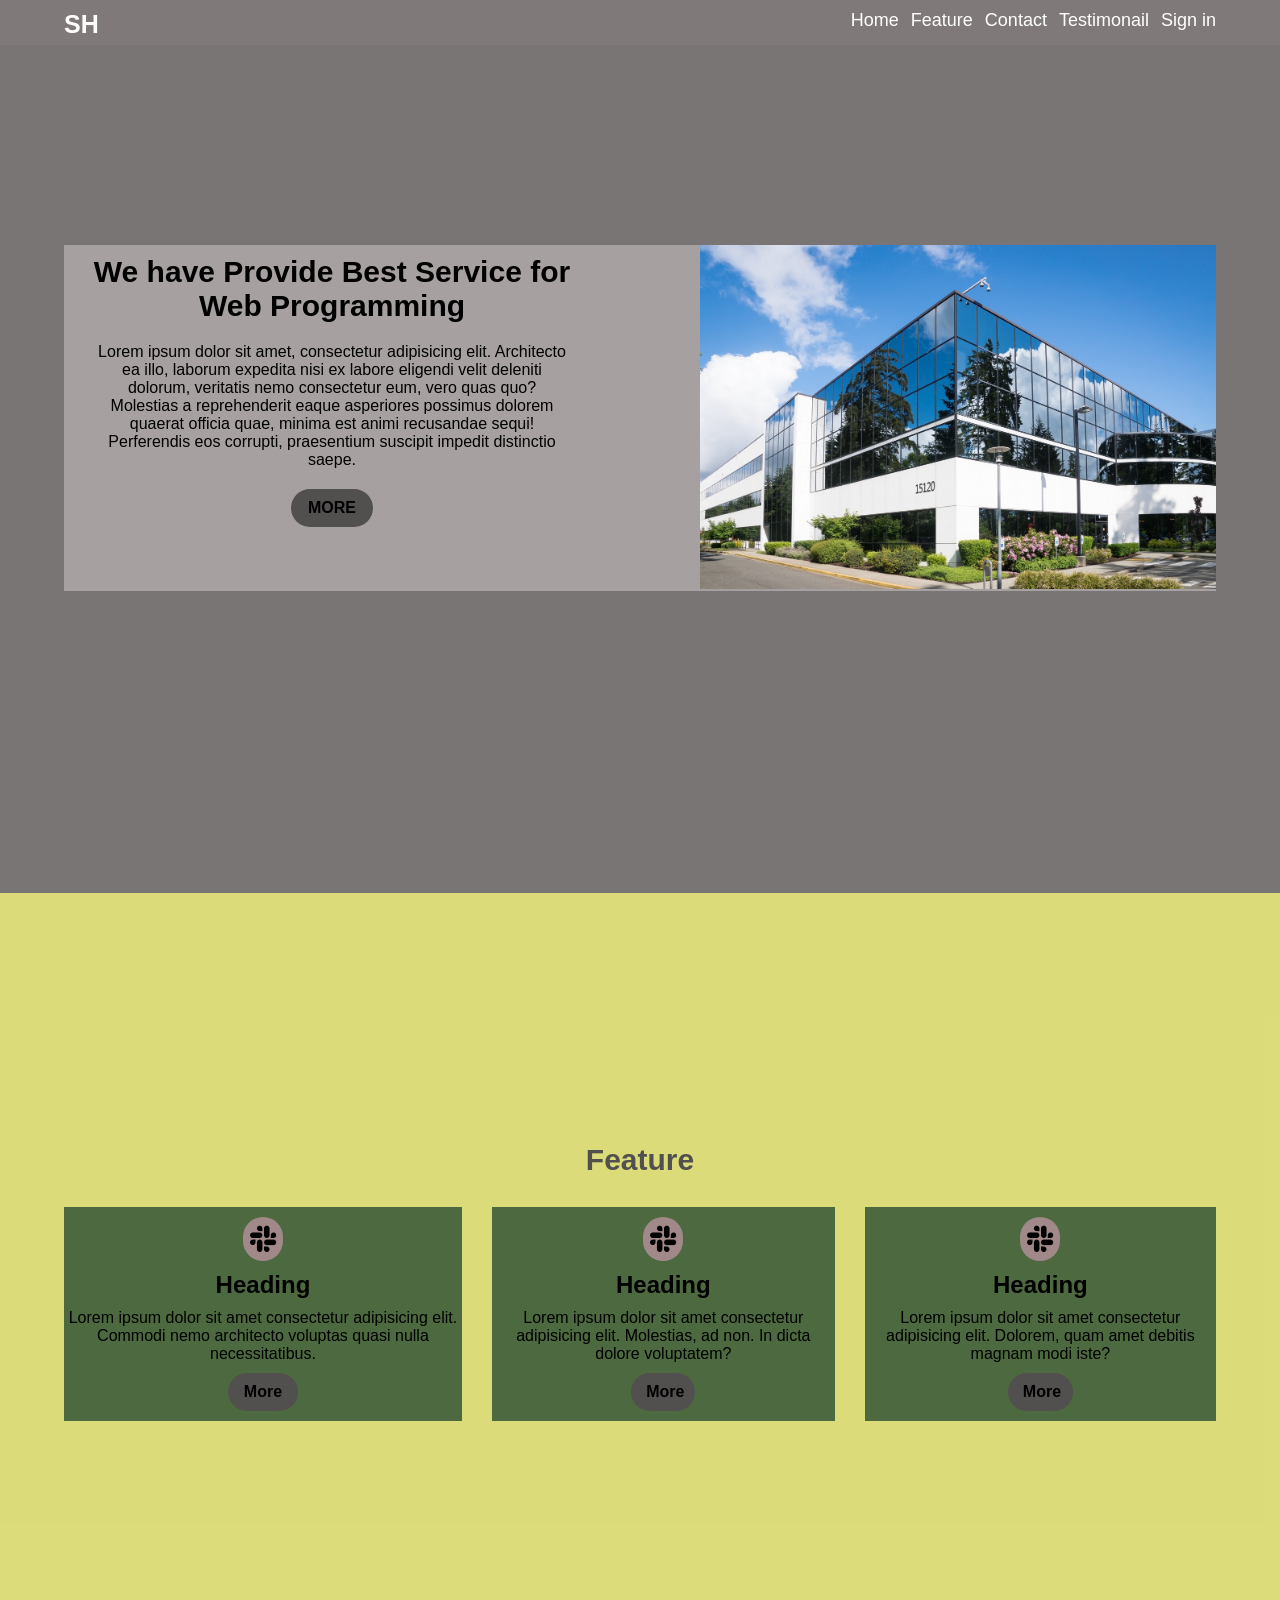
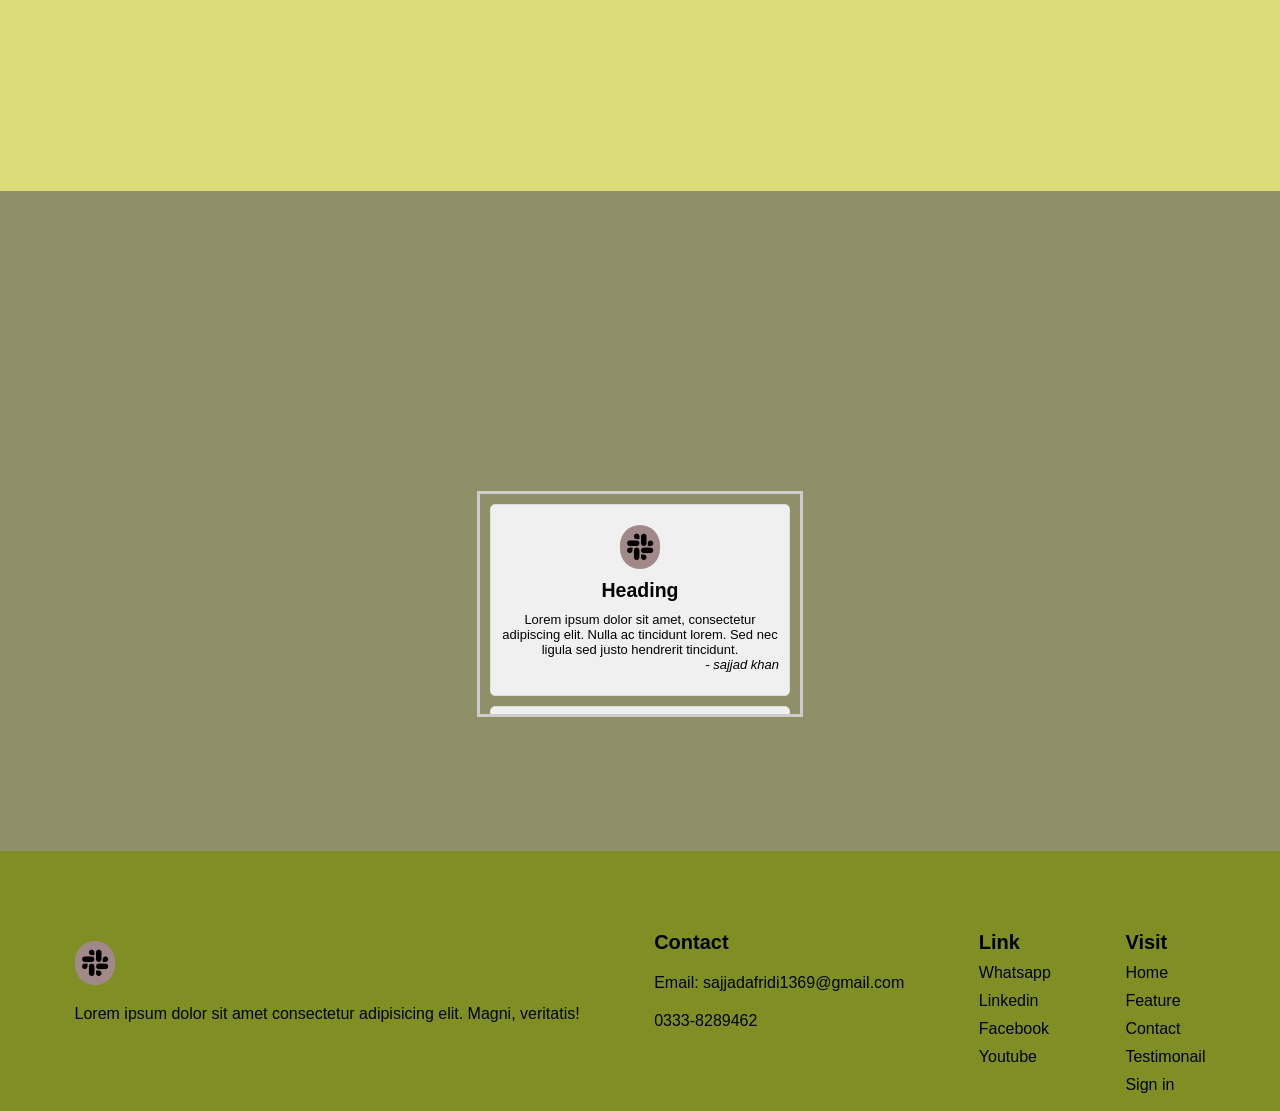
==== index.html @ ad4f185c "updated" ====
<!DOCTYPE html>
<html lang="en">
<head>
    
    <meta charset="UTF-8">
    <meta name="viewport" content="width=device-width, initial-scale=1.0">
    <link rel="stylesheet" href="https://cdnjs.cloudflare.com/ajax/libs/font-awesome/6.4.2/css/all.min.css" integrity="sha512-z3gLpd7yknf1YoNbCzqRKc4qyor8gaKU1qmn+CShxbuBusANI9QpRohGBreCFkKxLhei6S9CQXFEbbKuqLg0DA==" crossorigin="anonymous" referrerpolicy="no-referrer" />
    <link rel="stylesheet" href="./CSS/style.css">
    <title>Index Page</title>
</head>
<body>
    
    <nav class="nav-bar">
        <div class="nav-container container">
            <ul class="nav-ul white">
                <li><a href="#home">Home</a></li>
                <li><a href="#Feature">Feature</a></li>
                <li><a href="#Contant">Contact</a></li>
                <li><a href="#testimonail">Testimonail</a></li>
                <li><a href="">Sign in</a></li>
            </ul>
            <div class="logo white">
                <h2 class="logo-h2">SH</h2>
            </div>
        </div>
    </nav>

    <section class="home-contant" id="home">
        <div class="home-container container">
            <div class="text-box1">
                <h2 class="text-h2">We have Provide Best Service for Web Programming </h2>
                <p class="text-p">Lorem ipsum dolor sit amet, consectetur adipisicing elit. Architecto ea illo, laborum expedita nisi ex labore eligendi velit deleniti dolorum, veritatis nemo consectetur eum, vero quas quo? Molestias a reprehenderit eaque asperiores possimus dolorem quaerat officia quae, minima est animi recusandae sequi! Perferendis eos corrupti, praesentium suscipit impedit distinctio saepe.</p>
                <a href="" class="btn btn-primary uppercase">More</a>
            </div>
            <div class="image-box">
                <img src="./image/image2.jpg" alt="">
            </div>
        </div>
    </section>

    <section class="feature" id="Feature">
        <h2 class="f-h2"> Feature</h2>
        <div class="feature-container container">
            <div class="text-box">
                <i class="fa-brands fa-slack icon-size"></i>
                <h2 class="t-h2">Heading</h2>
                <p class="t-p">Lorem ipsum dolor sit amet consectetur adipisicing elit. Commodi nemo architecto voluptas quasi nulla necessitatibus.</p>
                <a href="" class="btn">More</a>
            </div>
            <div class="text-box">
                <i class="fa-brands fa-slack icon-size"></i>
                <h2 class="t-h2">Heading</h2>
                 <p class="t-p">Lorem ipsum dolor sit amet consectetur adipisicing elit. Molestias, ad non. In dicta dolore voluptatem?</p>
                 <a href="" class="btn">More</a>
            </div>
            <div class="text-box">
                <i class="fa-brands fa-slack icon-size"></i>
                <h2 class="t-h2">Heading</h2>
                 <p class="t-p">Lorem ipsum dolor sit amet consectetur adipisicing elit. Dolorem, quam amet debitis magnam modi iste?</p>
                 <a href="" class="btn t-a">More</a>
            </div>
        </div>
    </section>
      <section class="Testimonail">
    <div class="testimonial-container">
        <div class="testimonial-card size-card">
            <i class="fa-brands fa-slack icon-size"></i>
                <h2 class="t-h2">Heading</h2>
            <p>Lorem ipsum dolor sit amet, consectetur adipiscing elit. Nulla ac tincidunt lorem. Sed nec ligula sed justo hendrerit tincidunt.</p>
            <p class="author">- sajjad khan</p>
        </div>
        <div class="testimonial-card size-card">
            <i class="fa-brands fa-slack icon-size"></i>
                <h2 class="t-h2">Heading</h2>
            <p>Lorem ipsum dolor sit amet, consectetur adipiscing elit. Nulla ac tincidunt lorem. Sed nec ligula sed justo hendrerit tincidunt.</p>
            <p class="author">- Haseeb Hassan</p>
        </div>
        <div class="testimonial-card size-card">
            <i class="fa-brands fa-slack icon-size"></i>
                <h2 class="t-h2">Heading</h2>
            <p>Lorem ipsum dolor sit amet, consectetur adipiscing elit. Nulla ac tincidunt lorem. Sed nec ligula sed justo hendrerit tincidunt.</p>
            <p class="author">- Nasir Amin</p>
        </div>
    </div>
</section>

    <!-- <section class="Testimonail" id="testimonail">
        <h1 class="T-h1">Testimonail</h1>
        <div class="testimonail-container">

            <div class="text-box2">
                <i class="fa-brands fa-slack icon-size"></i>
                <h2 class="Test-h2">Heading</h2>
                <p class="Teat-p">Lorem ipsum dolor sit amet, consectetur adipisicing elit. Eveniet, illum asperiores deleniti quia consequuntur magni!</p>
                <a href="" class="btn">More</a>
            </div>
        </div>
    </section> -->

    <footer class="Footer">
        <div class="footer-container">
            <div class="footer-item">
                <i class="fa-brands fa-slack icon-size"></i>
                <p class="f-p">Lorem ipsum dolor sit amet consectetur adipisicing elit. Magni, veritatis!</p>
            </div>
            <div class="footer-item">
                <h2 class="footer-h2 l-v-h2">Contact</h2>
                <p class="f-p">Email: sajjadafridi1369@gmail.com</p>
                <p class="f-p">0333-8289462</p>
            </div>
            <div class="footer-item">
                <h2 class="link-h2 l-v-h2">Link</h2>
                <a href="">Whatsapp</a>
                <a href="">Linkedin</a>
                <a href="">Facebook</a>
                <a href="">Youtube</a>
            </div>
            <div class="footer-item">
                <h2 class="visit-h2 l-v-h2">Visit</h2>
                <a href="">Home</a>
                <a href="">Feature</a>
                <a href="">Contact</a>
                <a href="">Testimonail</a>
                <a href="">Sign in</a>
            </div>
        </div>
    </footer>

</body>
</html>
---- CSS/style.css ----
*,
*::after,
*::before{
    padding: 0;
    margin: 0;
}
html{
    font-size: 62.5%;
}
body{
    font-family: Arial, Helvetica, sans-serif;
}

/* ############## ulitility classes ############## */

.container{
    max-width: 1200px;
    width: 90%;
    margin: auto;
}

li{
    list-style: none;
    margin-left: 1.2rem;
    padding-top: 1rem;
}

li a{
   text-decoration: none;
   font-size: 1.8rem;
   color: #fff;
}
.logo-h2{
    font-size: 2.5rem;
    padding-top: 1rem;
}

.white{
    color: #fff;
}
.uppercase{
    text-transform: uppercase;
}

/* ######## nab-bar style ############## */

.nav-bar{
    background-color: #807979;
    height: 45px;
    /* position: fixed; */

}
.nav-container{
    display: flex;
    justify-content: space-between;
    /* position: sticky; */
}

.nav-ul{
    display: flex;
    order: 2;
}
.logo{
    order: 1;
}

/* ############ home page style ############# */

.home-contant{
    background-color: #7a7575;
    height: 72vh;
    padding-top: 20rem;
}
.home-container{
    background-color: #a7a0a0;
    display: flex;
    column-gap: 10rem;
}
.text-box1{
    width: 50%;
    padding: 1rem;
}

.text-h2{
    font-size: 3rem;
    text-align: center;
}

.text-p{
    font-size: 1.6rem;
    text-align: center;
    padding: 2rem;
}

.btn{
    display:block;
    text-align: center;
    text-decoration: none;
    font-size: 1.6rem;
    color: black;
    background-color: #524f4f;
    width: 10%;
    margin: auto;
    padding: 1rem 1.5rem;
    outline: none;
    cursor: pointer;
    font-weight: 700;
    border-radius: 50px;
}
.btn:hover{
    background-color: #312f2f;
    color: #fff;
}

.image-box{
    width: 50%;
}

img{
    display: inline-block;
    width: 100%;
}

/* ########## feature style ############ */

.feature{
    padding-top: 25rem;
    background-color: rgba(216, 216, 107, 0.902);
    height: 72vh;
}
.icon-size{
    font-size: 3rem;
    background-color: #a18989;
    padding: 0.7rem;
    border-radius: 50px;
    margin-top: 1rem;
}
.f-h2{
    text-align: center;
    padding-bottom: 3rem;
    font-size: 3rem;
    font-weight: 700;
    color: #524f4f;
}

.feature-container{
    display: flex;
    text-align: center;
    justify-content: center;
    font-size: 1.6rem;
    column-gap: 3rem;
}
.text-box{
    background-color: #063022a9;
}
.t-p{
    padding-bottom: 1rem;
}
.t-h2{
    padding: 1rem 0;
}
.t-a{
    margin-bottom: 1rem;
}

/* ############# testimonail style ############## */
.Testimonail{
    background-color:  rgba(132, 132, 88, 0.902);
    height: 40vh; 
    padding-top: 30rem;
}
.testimonial-container {
    /* background-color:  rgba(132, 132, 88, 0.902);
    height: 85vh;  */
    margin: auto;
    width: 300px; /* Adjust the width as needed */
    height: 200px; /* Adjust the height as needed */
    overflow-y: scroll;
    border: 3px solid #ccc;
    padding: 1rem;
}

.testimonial-card {
    /* width: 20px; */
    height: 170px;
    text-align: center;
    background-color: #f0f0f0;
    border: 1px solid #ddd;
    border-radius: 5px;
    margin-bottom: 10px;
    padding: 10px;
}
.author {
    text-align: right;
    font-style: italic;
}
.size-card{
    font-size: 1.3rem;
}
/* 
.Testimonail{
    background-color:  rgba(132, 132, 88, 0.902);
    height: 85vh; 
}
.T-h1{
    text-align: center;
    padding-top: 20rem;
    font-size: 3rem;
}

.text-box2{
     text-align: center;
     width: 20%;
     margin: auto;
     padding-top: 3rem;
     background-color: rgba(18, 48, 18, 0.957);
     padding: 1rem;
     margin-top: 1rem;
}
.Teat-p{
    padding: 1rem;
    font-size: 1.6rem;
    color: #fff;
}
.Test-h2{
    padding-top: 1rem;
    font-size: 2.5rem;
    color: #fff;
} */

/* ############## footer style ############ */
.footer-container{
    display: flex;
    justify-content: center;
    justify-content: space-evenly;
    padding-top: 8rem;
    height: 20vh;
    background-color: rgb(127, 143, 36);

}

.f-p{
    font-size: 1.6rem;
    padding-top: 2rem;
}
.l-v-h2{
    font-size: 2rem;
}
.footer-item a{
    display: block;
    text-decoration: none;
    outline: none;
    cursor: pointer;
    color: #000;
    margin: 1rem 0;
    font-size: 1.6rem;
}
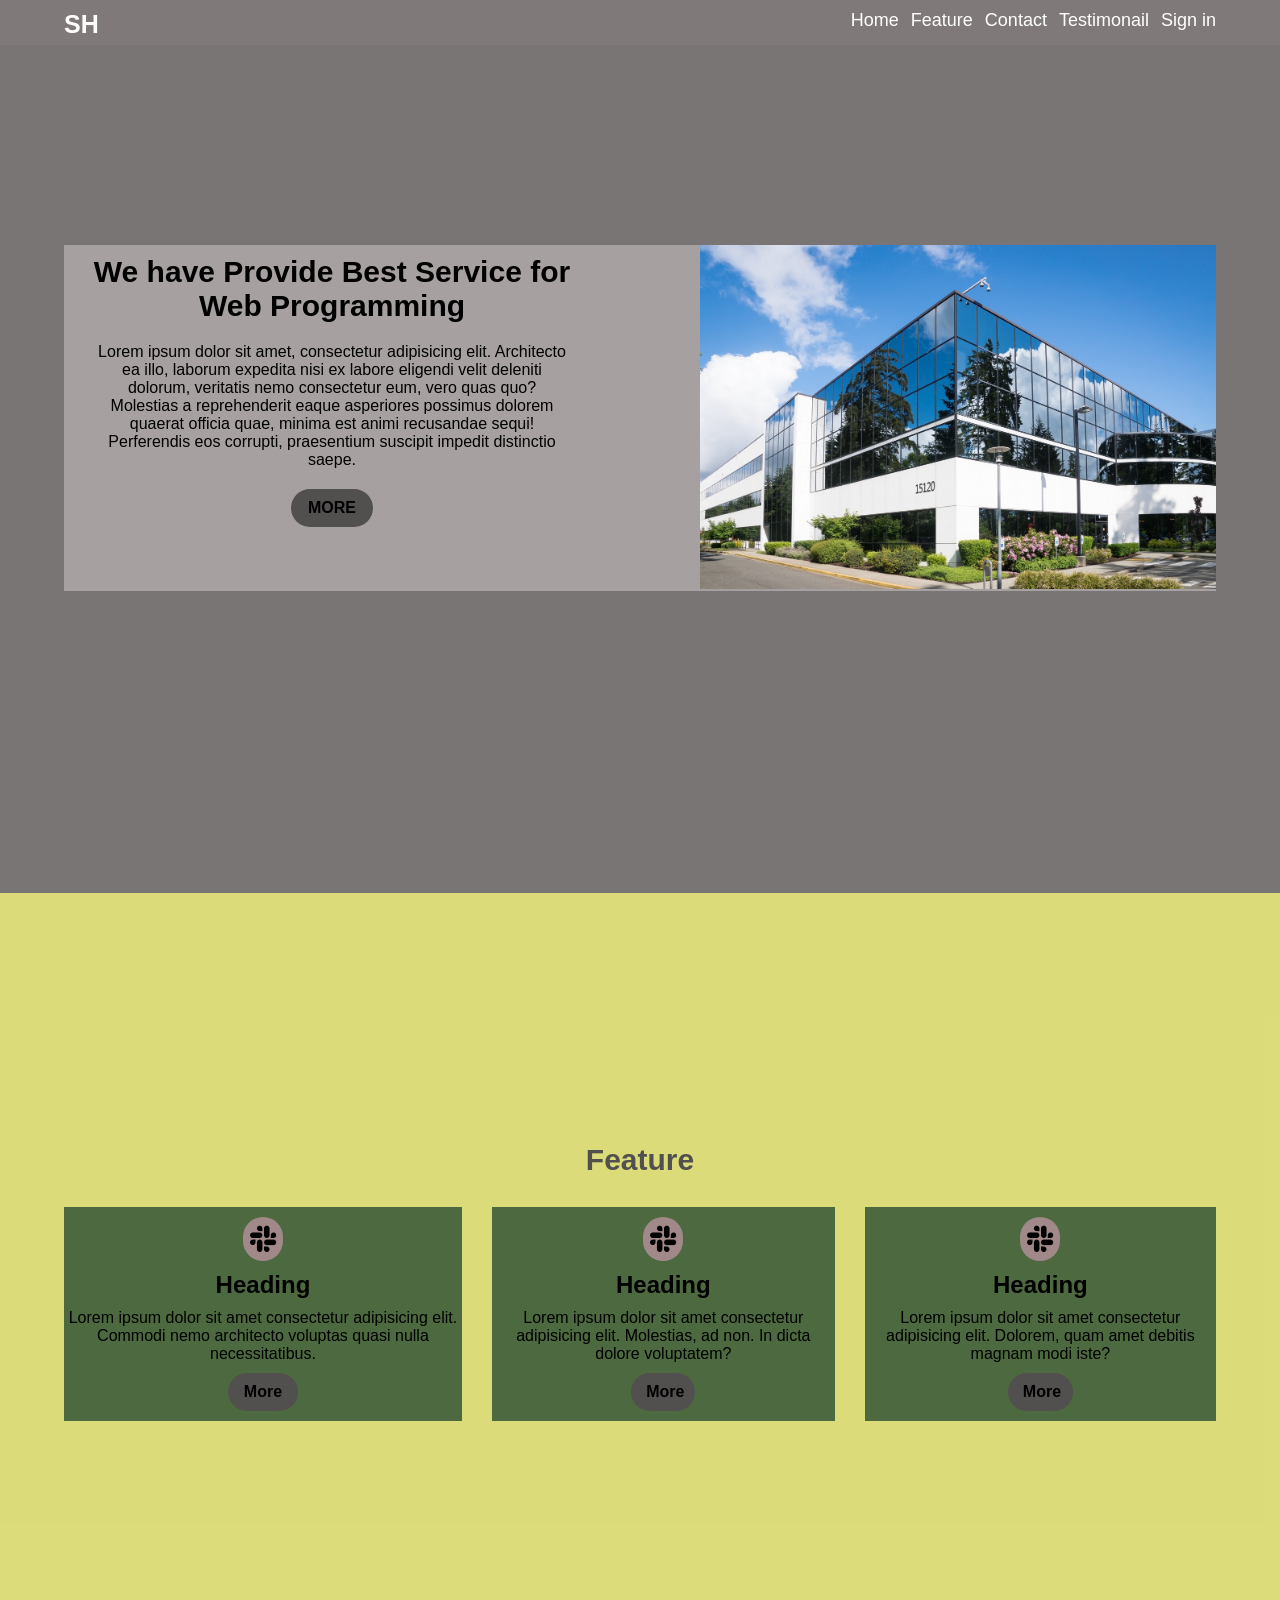
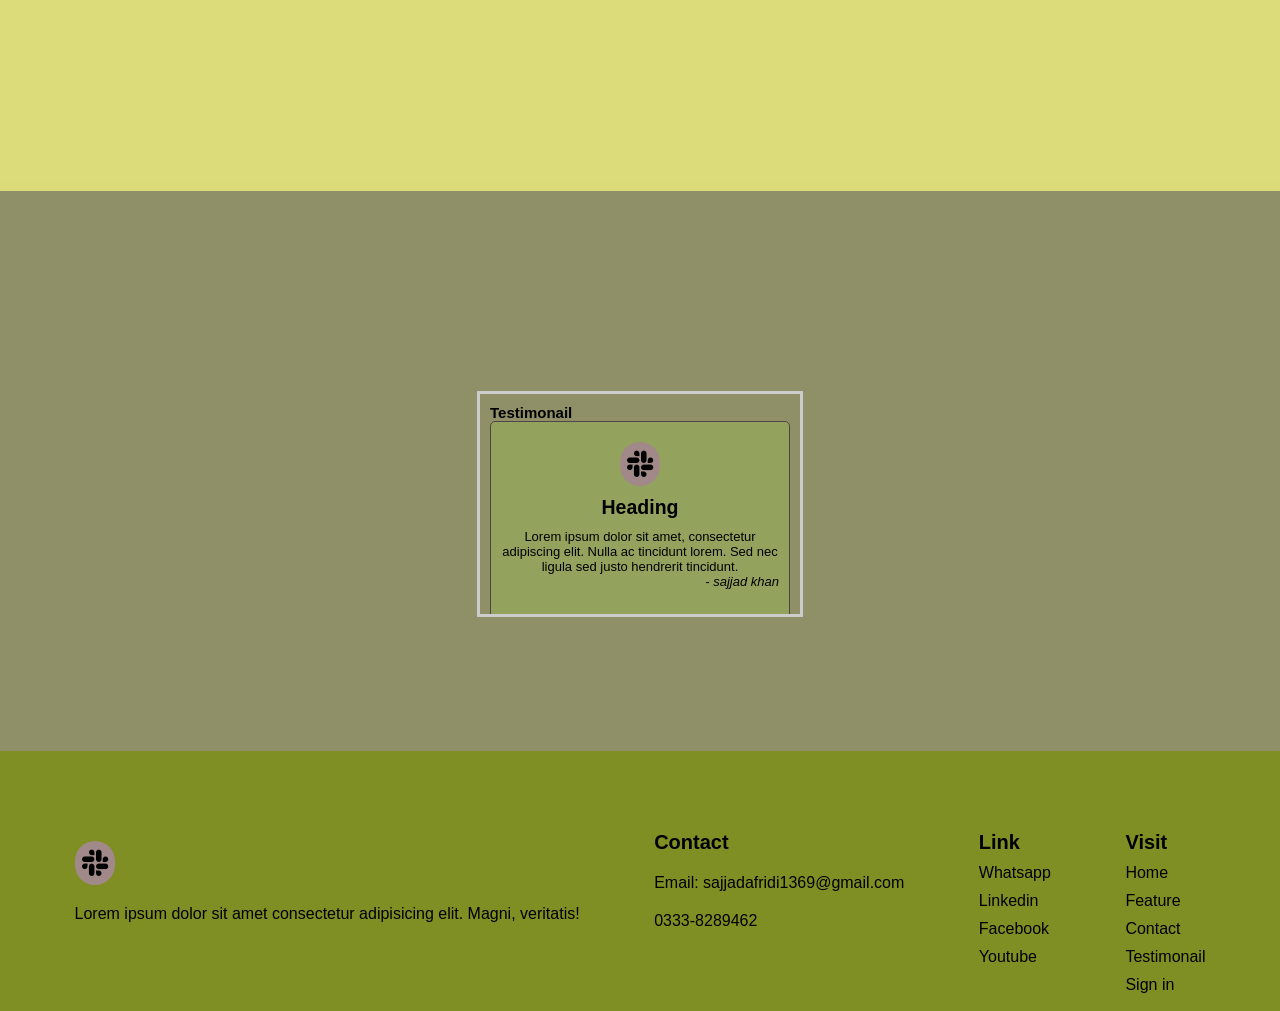
==== commit 51e28b9d: "Change" ====
--- a/index.html
+++ b/index.html
@@ -64,6 +64,7 @@
     </section>
       <section class="Testimonail">
     <div class="testimonial-container">
+        <h2 class="testimo-h2">Testimonail</h2>
         <div class="testimonial-card size-card">
             <i class="fa-brands fa-slack icon-size"></i>
                 <h2 class="t-h2">Heading</h2>
--- a/CSS/style.css
+++ b/CSS/style.css
@@ -48,13 +48,12 @@
 .nav-bar{
     background-color: #807979;
     height: 45px;
+
+}
+.nav-container{
+    display: flex;
+    justify-content: space-between;
     /* position: fixed; */
-
-}
-.nav-container{
-    display: flex;
-    justify-content: space-between;
-    /* position: sticky; */
 }
 
 .nav-ul{
@@ -168,11 +167,9 @@
 .Testimonail{
     background-color:  rgba(132, 132, 88, 0.902);
     height: 40vh; 
-    padding-top: 30rem;
+    padding-top: 20rem;
 }
 .testimonial-container {
-    /* background-color:  rgba(132, 132, 88, 0.902);
-    height: 85vh;  */
     margin: auto;
     width: 300px; /* Adjust the width as needed */
     height: 200px; /* Adjust the height as needed */
@@ -183,10 +180,10 @@
 
 .testimonial-card {
     /* width: 20px; */
-    height: 170px;
-    text-align: center;
-    background-color: #f0f0f0;
-    border: 1px solid #ddd;
+    height: 180px;
+    text-align: center;
+    background-color: #93a25c;
+    border: 1px solid #4e4646;
     border-radius: 5px;
     margin-bottom: 10px;
     padding: 10px;
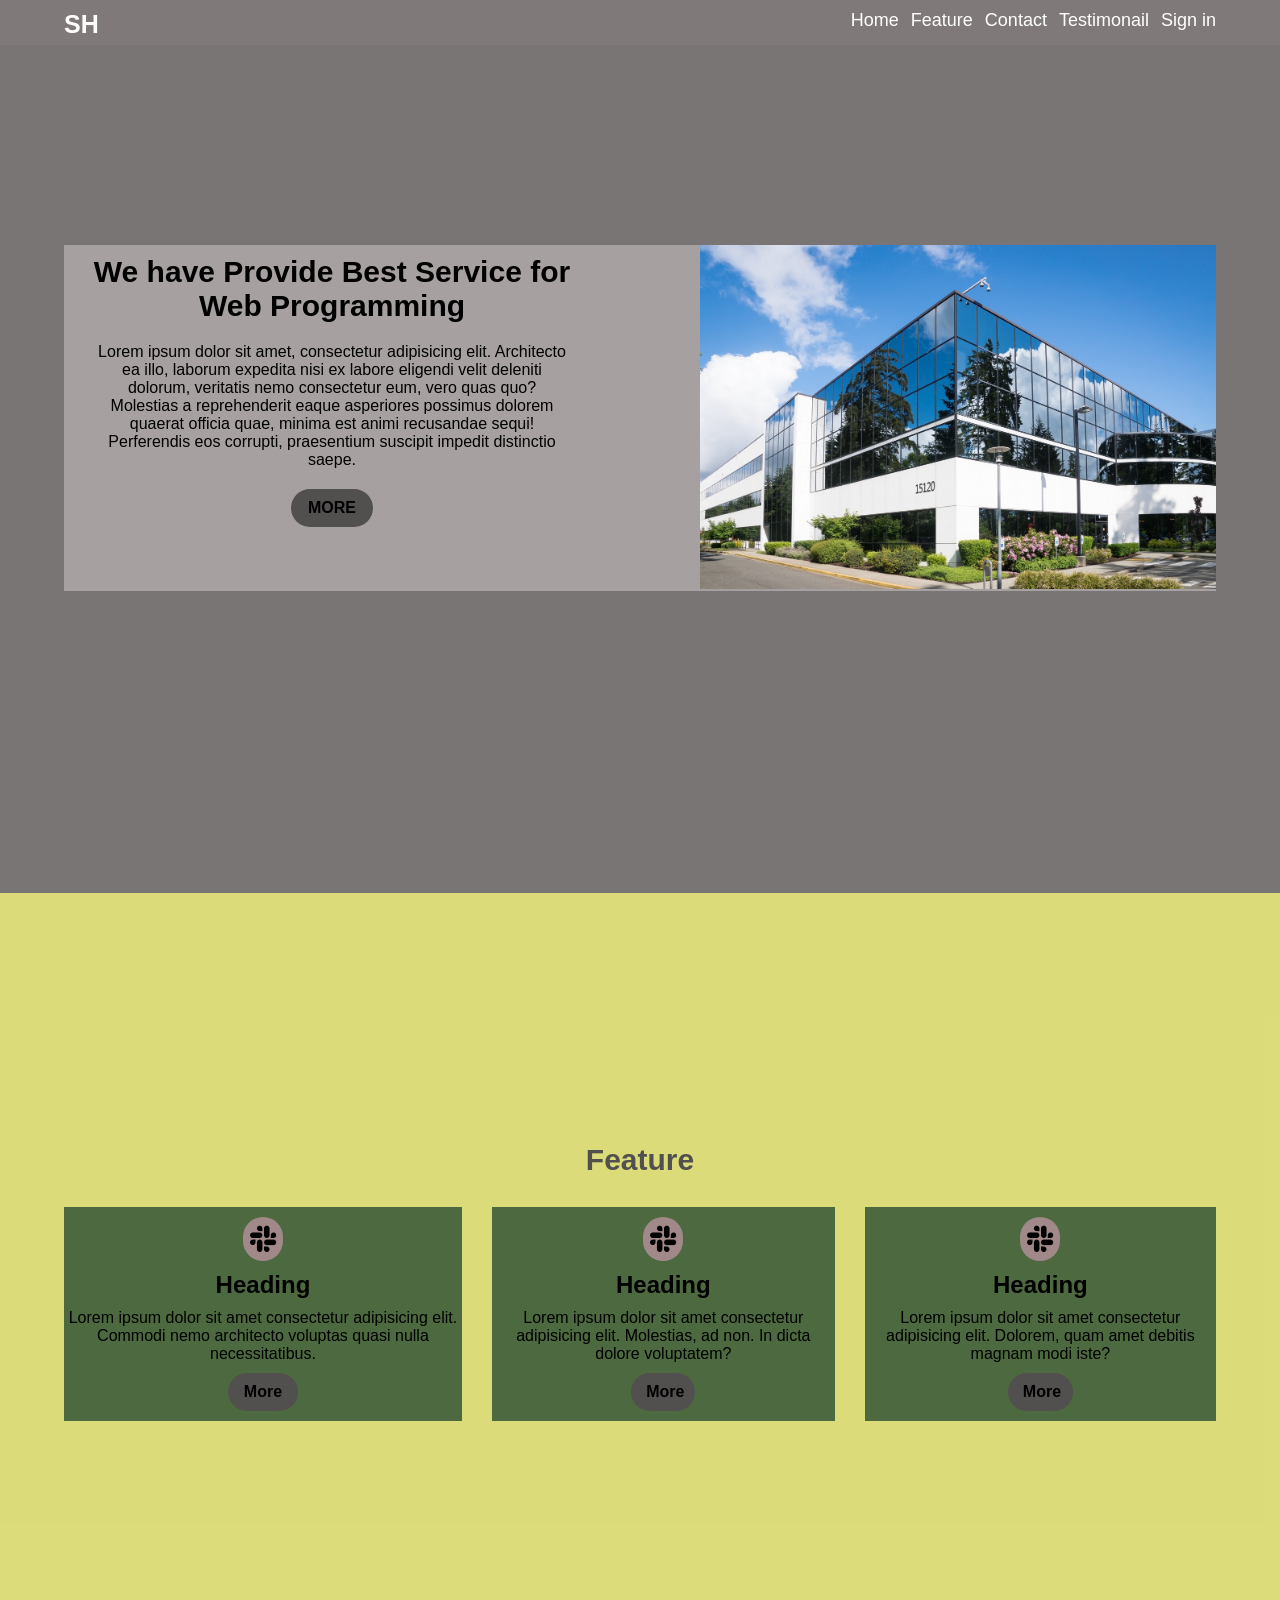
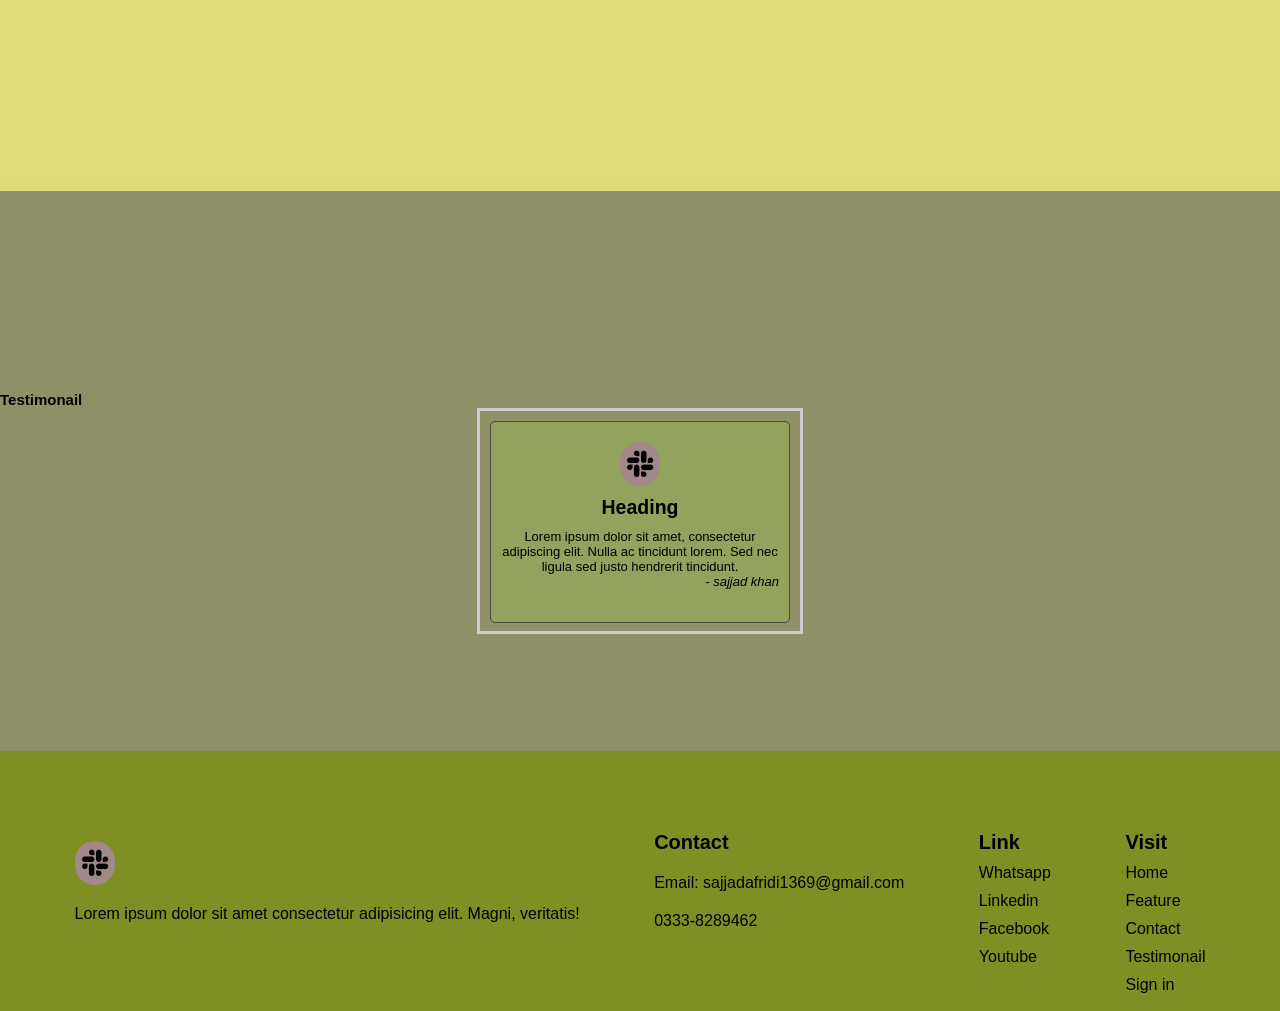
==== commit 4326c132: "Again change" ====
--- a/index.html
+++ b/index.html
@@ -63,8 +63,9 @@
         </div>
     </section>
       <section class="Testimonail">
+        <h2 class="testimo-h2">Testimonail</h2>
     <div class="testimonial-container">
-        <h2 class="testimo-h2">Testimonail</h2>
+        
         <div class="testimonial-card size-card">
             <i class="fa-brands fa-slack icon-size"></i>
                 <h2 class="t-h2">Heading</h2>
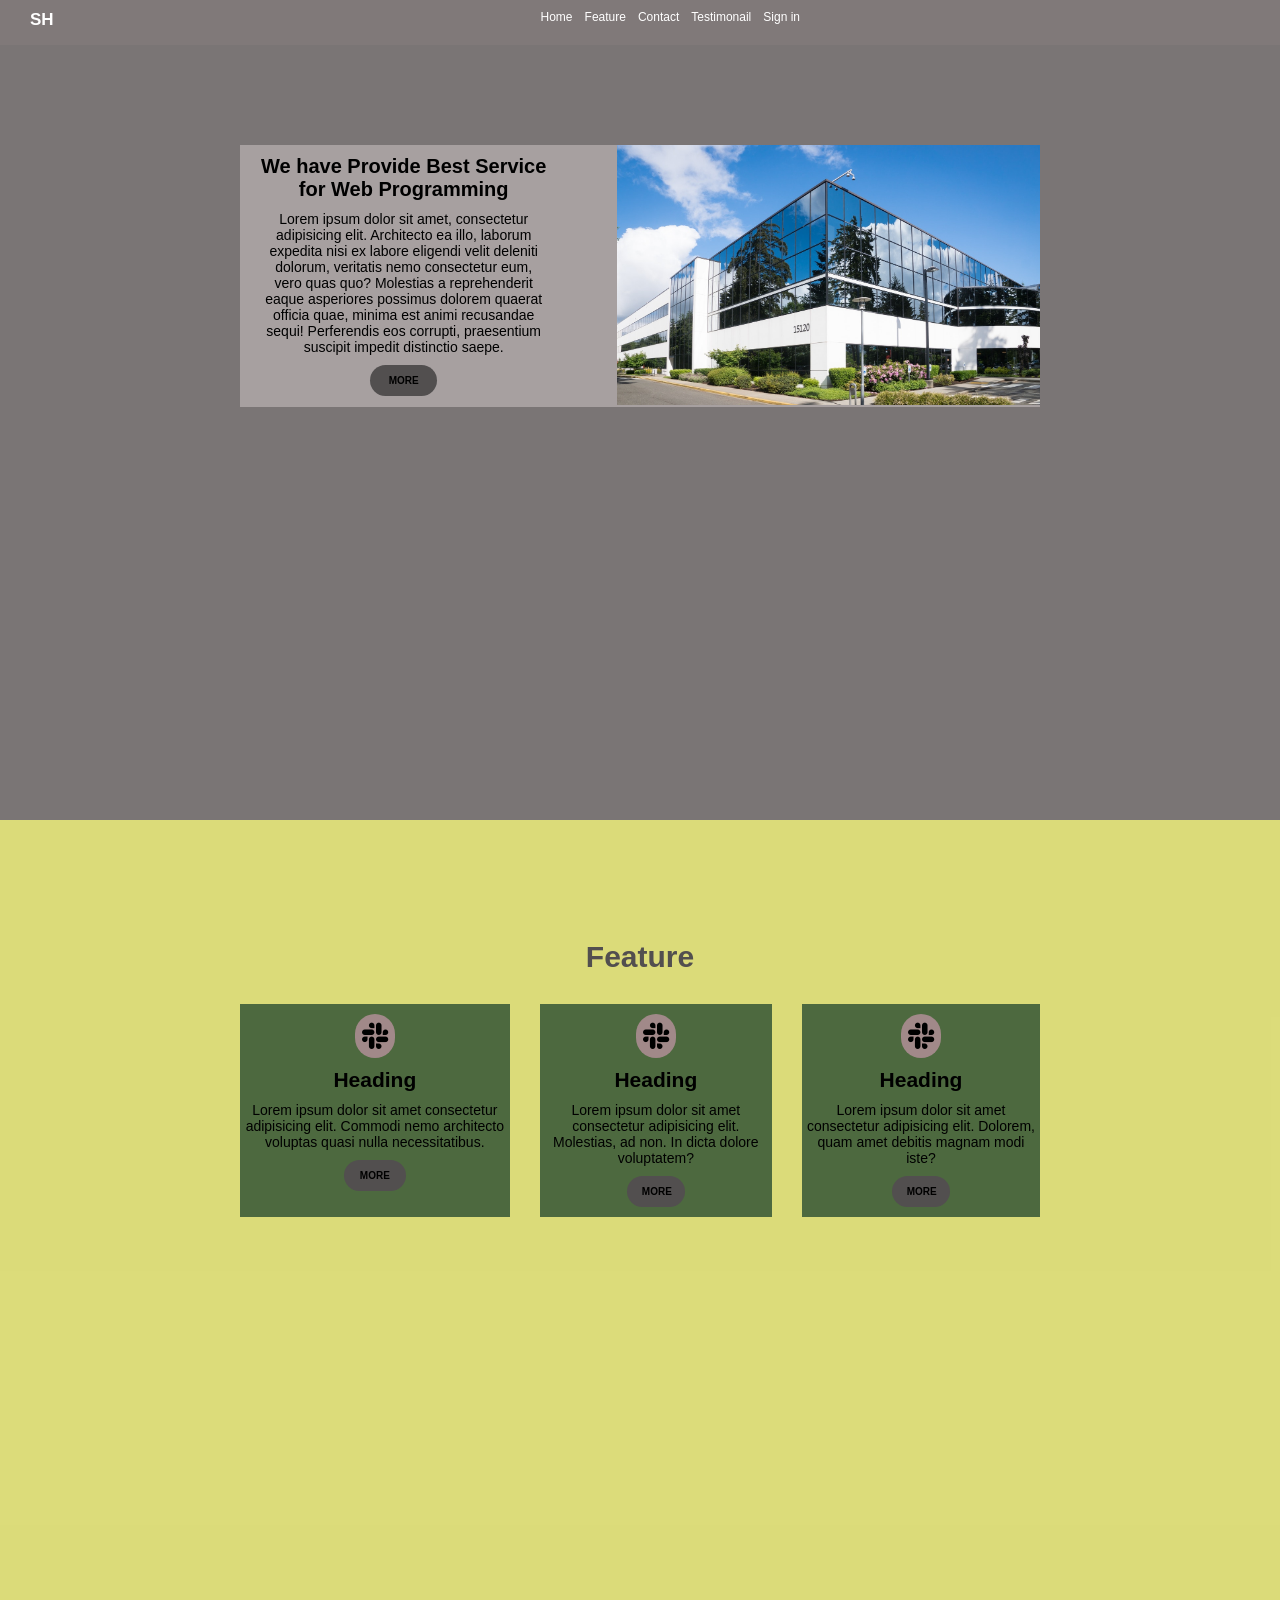
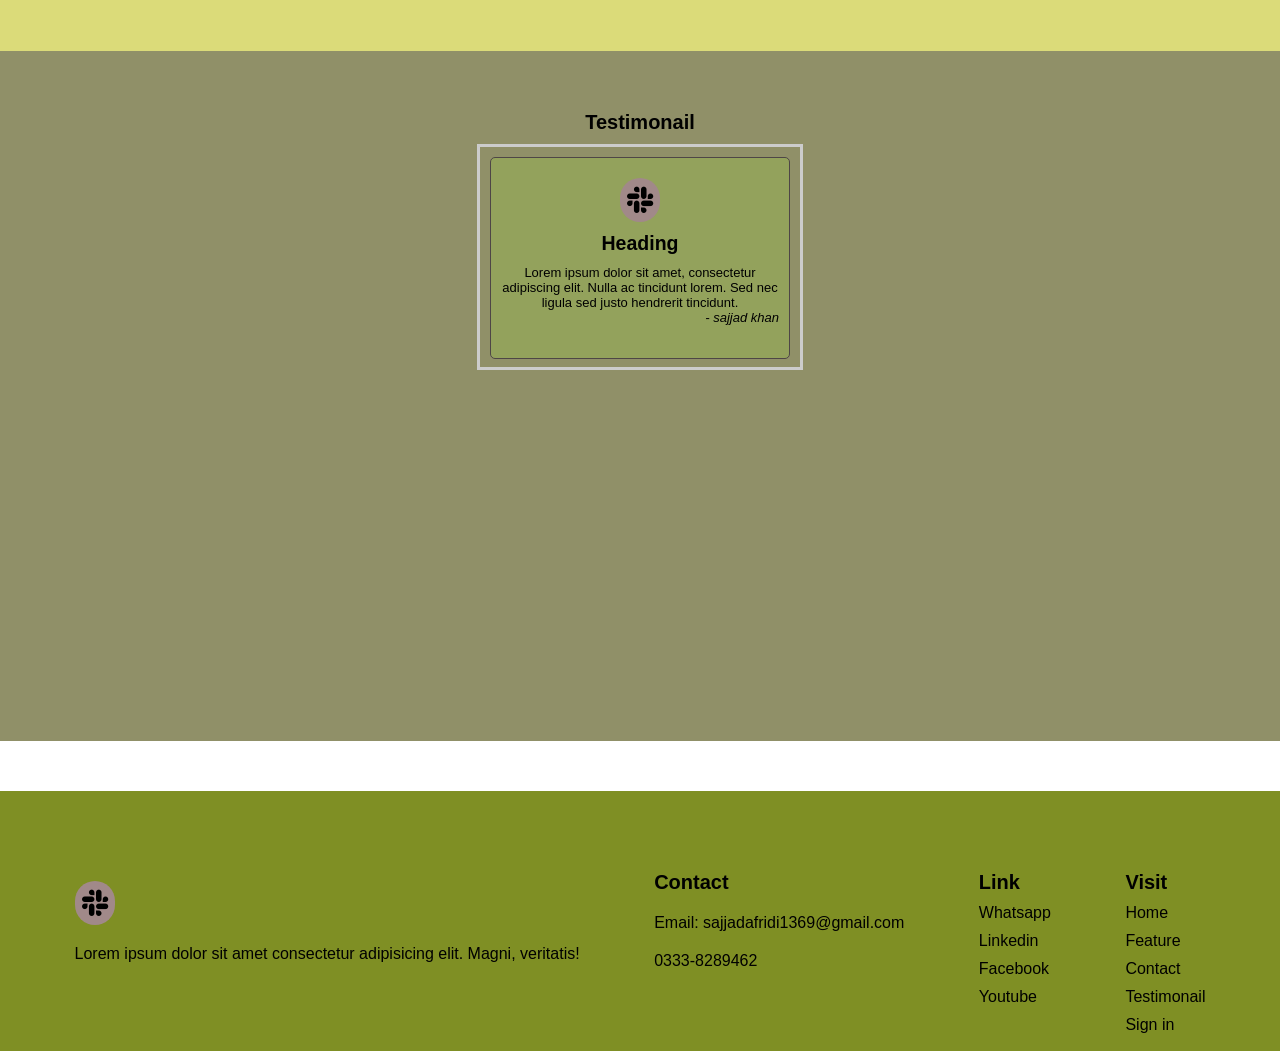
==== commit 388a309b: "change" ====
--- a/index.html
+++ b/index.html
@@ -46,19 +46,19 @@
                 <i class="fa-brands fa-slack icon-size"></i>
                 <h2 class="t-h2">Heading</h2>
                 <p class="t-p">Lorem ipsum dolor sit amet consectetur adipisicing elit. Commodi nemo architecto voluptas quasi nulla necessitatibus.</p>
-                <a href="" class="btn">More</a>
+                <a href="" class="btn uppercase">More</a>
             </div>
             <div class="text-box">
                 <i class="fa-brands fa-slack icon-size"></i>
                 <h2 class="t-h2">Heading</h2>
                  <p class="t-p">Lorem ipsum dolor sit amet consectetur adipisicing elit. Molestias, ad non. In dicta dolore voluptatem?</p>
-                 <a href="" class="btn">More</a>
+                 <a href="" class="btn uppercase">More</a>
             </div>
             <div class="text-box">
                 <i class="fa-brands fa-slack icon-size"></i>
                 <h2 class="t-h2">Heading</h2>
                  <p class="t-p">Lorem ipsum dolor sit amet consectetur adipisicing elit. Dolorem, quam amet debitis magnam modi iste?</p>
-                 <a href="" class="btn t-a">More</a>
+                 <a href="" class="btn t-a uppercase">More</a>
             </div>
         </div>
     </section>
--- a/CSS/style.css
+++ b/CSS/style.css
@@ -15,7 +15,7 @@
 /* ############## ulitility classes ############## */
 
 .container{
-    max-width: 1200px;
+    max-width: 800px;
     width: 90%;
     margin: auto;
 }
@@ -28,12 +28,16 @@
 
 li a{
    text-decoration: none;
-   font-size: 1.8rem;
+   font-size: 1.2rem;
    color: #fff;
 }
+a:hover{
+    color: #312f2f;
+}
 .logo-h2{
-    font-size: 2.5rem;
+    font-size: 1.7rem;
     padding-top: 1rem;
+    padding-left: 3rem;
 }
 
 .white{
@@ -48,12 +52,11 @@
 .nav-bar{
     background-color: #807979;
     height: 45px;
-
 }
 .nav-container{
     display: flex;
     justify-content: space-between;
-    /* position: fixed; */
+    position: fixed;
 }
 
 .nav-ul{
@@ -64,42 +67,42 @@
     order: 1;
 }
 
-/* ############ home page style ############# */
+/* ############ index page style ############# */
 
 .home-contant{
     background-color: #7a7575;
-    height: 72vh;
-    padding-top: 20rem;
+    height: 75vh;
+    padding-top: 10rem;
 }
 .home-container{
     background-color: #a7a0a0;
     display: flex;
-    column-gap: 10rem;
+    column-gap: 5rem;
 }
 .text-box1{
-    width: 50%;
+    width: 40%;
     padding: 1rem;
 }
 
 .text-h2{
-    font-size: 3rem;
+    font-size: 2rem;
     text-align: center;
 }
 
 .text-p{
-    font-size: 1.6rem;
-    text-align: center;
-    padding: 2rem;
+    font-size: 1.4rem;
+    text-align: center;
+    padding: 1rem;
 }
 
 .btn{
     display:block;
     text-align: center;
     text-decoration: none;
-    font-size: 1.6rem;
+    font-size: 1rem;
     color: black;
     background-color: #524f4f;
-    width: 10%;
+    width: 12%;
     margin: auto;
     padding: 1rem 1.5rem;
     outline: none;
@@ -113,10 +116,12 @@
 }
 
 .image-box{
-    width: 50%;
+    width: 55%;
 }
 
 img{
+    width: 250px;
+    height: 260px;
     display: inline-block;
     width: 100%;
 }
@@ -124,9 +129,9 @@
 /* ########## feature style ############ */
 
 .feature{
-    padding-top: 25rem;
+    padding-top: 12rem;
     background-color: rgba(216, 216, 107, 0.902);
-    height: 72vh;
+    height: 79vh;
 }
 .icon-size{
     font-size: 3rem;
@@ -147,7 +152,7 @@
     display: flex;
     text-align: center;
     justify-content: center;
-    font-size: 1.6rem;
+    font-size: 1.4rem;
     column-gap: 3rem;
 }
 .text-box{
@@ -166,8 +171,13 @@
 /* ############# testimonail style ############## */
 .Testimonail{
     background-color:  rgba(132, 132, 88, 0.902);
-    height: 40vh; 
-    padding-top: 20rem;
+    height: 70vh; 
+    padding-top: 6rem;
+}
+.testimo-h2{
+    text-align: center;
+    font-size: 2rem;
+    padding-bottom: 1rem;
 }
 .testimonial-container {
     margin: auto;
@@ -195,42 +205,13 @@
 .size-card{
     font-size: 1.3rem;
 }
-/* 
-.Testimonail{
-    background-color:  rgba(132, 132, 88, 0.902);
-    height: 85vh; 
-}
-.T-h1{
-    text-align: center;
-    padding-top: 20rem;
-    font-size: 3rem;
-}
-
-.text-box2{
-     text-align: center;
-     width: 20%;
-     margin: auto;
-     padding-top: 3rem;
-     background-color: rgba(18, 48, 18, 0.957);
-     padding: 1rem;
-     margin-top: 1rem;
-}
-.Teat-p{
-    padding: 1rem;
-    font-size: 1.6rem;
-    color: #fff;
-}
-.Test-h2{
-    padding-top: 1rem;
-    font-size: 2.5rem;
-    color: #fff;
-} */
 
 /* ############## footer style ############ */
 .footer-container{
     display: flex;
     justify-content: center;
     justify-content: space-evenly;
+    margin-top: 5rem;
     padding-top: 8rem;
     height: 20vh;
     background-color: rgb(127, 143, 36);
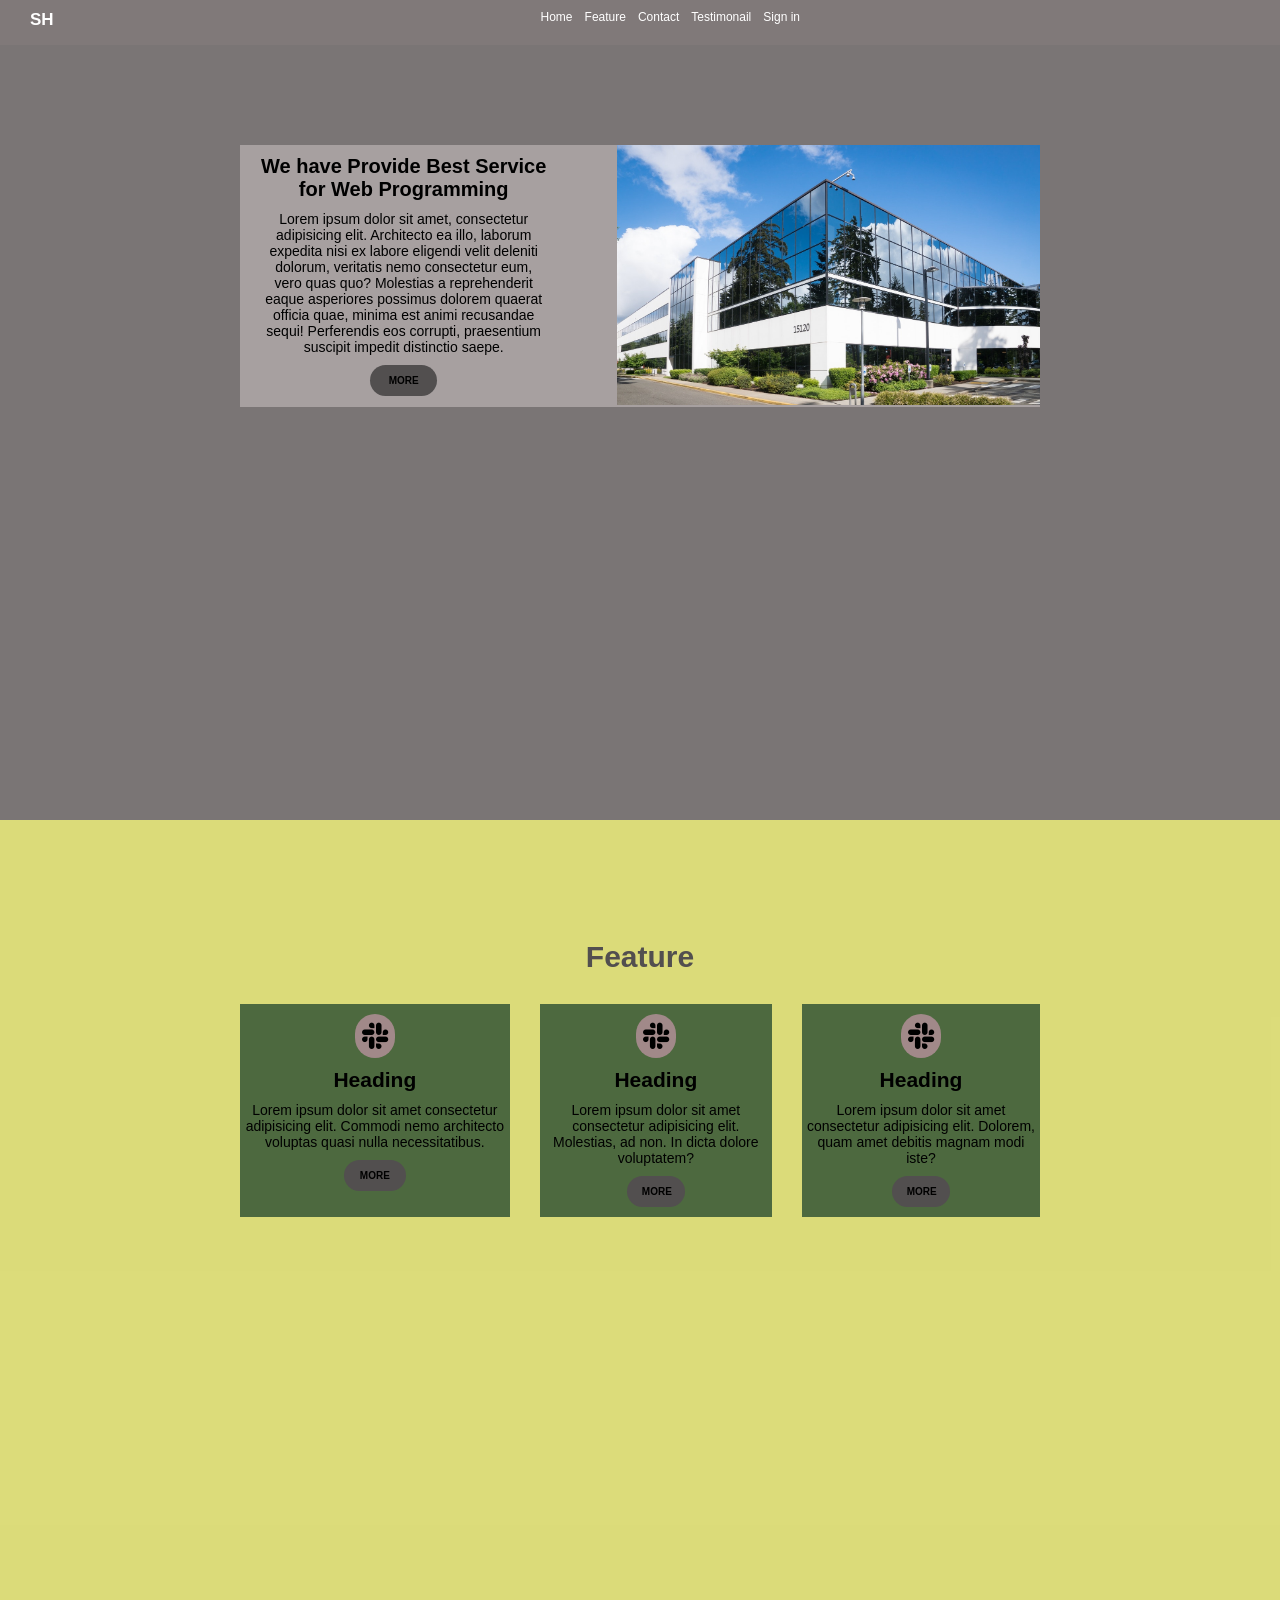
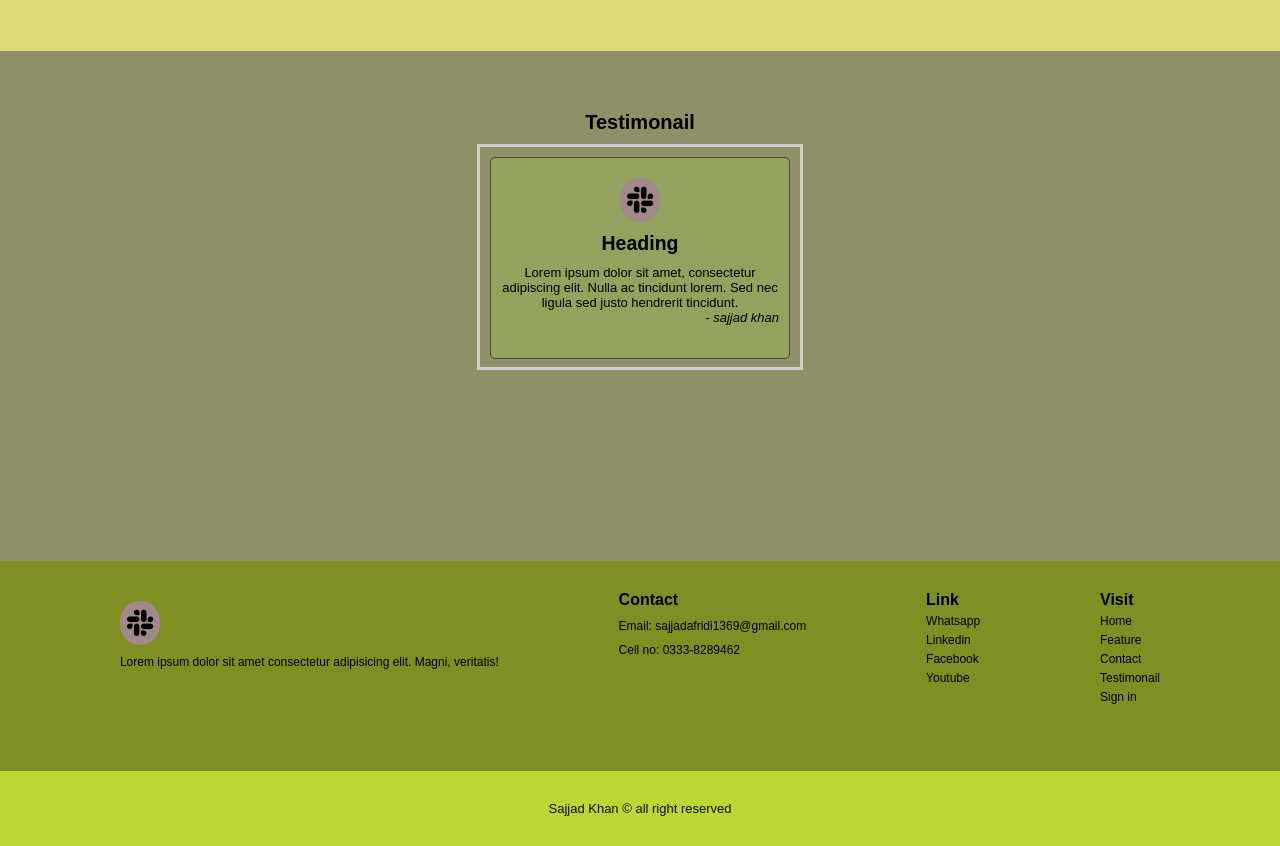
==== commit ec880681: "Updated" ====
--- a/index.html
+++ b/index.html
@@ -16,7 +16,7 @@
             <ul class="nav-ul white">
                 <li><a href="#home">Home</a></li>
                 <li><a href="#Feature">Feature</a></li>
-                <li><a href="#Contant">Contact</a></li>
+                <li><a href="#Contact">Contact</a></li>
                 <li><a href="#testimonail">Testimonail</a></li>
                 <li><a href="">Sign in</a></li>
             </ul>
@@ -62,7 +62,7 @@
             </div>
         </div>
     </section>
-      <section class="Testimonail">
+      <section class="Testimonail" id="testimonail">
         <h2 class="testimo-h2">Testimonail</h2>
     <div class="testimonial-container">
         
@@ -87,47 +87,66 @@
     </div>
 </section>
 
-    <!-- <section class="Testimonail" id="testimonail">
-        <h1 class="T-h1">Testimonail</h1>
-        <div class="testimonail-container">
 
-            <div class="text-box2">
+    <section class="Banner" id="Contact">
+        <div class="Banner-container">
+            <div class="Banner-item">
                 <i class="fa-brands fa-slack icon-size"></i>
-                <h2 class="Test-h2">Heading</h2>
-                <p class="Teat-p">Lorem ipsum dolor sit amet, consectetur adipisicing elit. Eveniet, illum asperiores deleniti quia consequuntur magni!</p>
-                <a href="" class="btn">More</a>
+                <p class="b-p">Lorem ipsum dolor sit amet consectetur adipisicing elit. Magni, veritatis!</p>
             </div>
-        </div>
-    </section> -->
-
-    <footer class="Footer">
-        <div class="footer-container">
-            <div class="footer-item">
-                <i class="fa-brands fa-slack icon-size"></i>
-                <p class="f-p">Lorem ipsum dolor sit amet consectetur adipisicing elit. Magni, veritatis!</p>
+            <div class="Banner-item">
+                <h2 class="Banner-h2 l-v-h2">Contact</h2>
+                <p class="b-p">Email: sajjadafridi1369@gmail.com</p>
+                <p class="b-p">Cell no: 0333-8289462</p>
             </div>
-            <div class="footer-item">
-                <h2 class="footer-h2 l-v-h2">Contact</h2>
-                <p class="f-p">Email: sajjadafridi1369@gmail.com</p>
-                <p class="f-p">0333-8289462</p>
-            </div>
-            <div class="footer-item">
+            <div class="Banner-item">
                 <h2 class="link-h2 l-v-h2">Link</h2>
                 <a href="">Whatsapp</a>
                 <a href="">Linkedin</a>
                 <a href="">Facebook</a>
                 <a href="">Youtube</a>
             </div>
-            <div class="footer-item">
+            <div class="Banner-item">
                 <h2 class="visit-h2 l-v-h2">Visit</h2>
-                <a href="">Home</a>
-                <a href="">Feature</a>
-                <a href="">Contact</a>
-                <a href="">Testimonail</a>
+                <a href="#home">Home</a>
+                <a href="#Feature">Feature</a>
+                <a href="#Contact">Contact</a>
+                <a href="#testimonail">Testimonail</a>
                 <a href="">Sign in</a>
             </div>
         </div>
+    </section>
+    <footer class="footer">
+        <h2 class="footer-h2">Sajjad Khan &copy; all right reserved</h2>
     </footer>
+
+    <script src="https://ajax.googleapis.com/ajax/libs/jquery/3.3.1/jquery.min.js"></script>
+    <script>
+    $(document).ready(function(){
+      // Add smooth scrolling to all links
+      $("a").on('click', function(event) {
+    
+        // Make sure this.hash has a value before overriding default behavior
+        if (this.hash !== "") {
+          // Prevent default anchor click behavior
+          event.preventDefault();
+    
+          // Store hash
+          var hash = this.hash;
+    
+          // Using jQuery's animate() method to add smooth page scroll
+          // The optional number (800) specifies the number of milliseconds it takes to scroll to the specified area
+          $('html, body').animate({
+            scrollTop: $(hash).offset().top
+          }, 800, function(){
+    
+            // Add hash (#) to URL when done scrolling (default click behavior)
+            window.location.hash = hash;
+          });
+        } // End if
+      });
+    });
+    </script>
 
 </body>
 </html>
--- a/CSS/style.css
+++ b/CSS/style.css
@@ -171,7 +171,7 @@
 /* ############# testimonail style ############## */
 .Testimonail{
     background-color:  rgba(132, 132, 88, 0.902);
-    height: 70vh; 
+    height: 50vh; 
     padding-top: 6rem;
 }
 .testimo-h2{
@@ -206,31 +206,41 @@
     font-size: 1.3rem;
 }
 
-/* ############## footer style ############ */
-.footer-container{
+/* ############## banner style ############ */
+.Banner-container{
     display: flex;
     justify-content: center;
     justify-content: space-evenly;
-    margin-top: 5rem;
-    padding-top: 8rem;
+    /* margin-top: 5rem; */
+    padding-top: 3rem;
     height: 20vh;
     background-color: rgb(127, 143, 36);
 
 }
 
-.f-p{
+.b-p{
+    font-size: 1.2rem;
+    padding-top: 1rem;
+}
+.l-v-h2{
     font-size: 1.6rem;
-    padding-top: 2rem;
-}
-.l-v-h2{
-    font-size: 2rem;
-}
-.footer-item a{
+}
+.Banner-item a{
     display: block;
     text-decoration: none;
     outline: none;
     cursor: pointer;
     color: #000;
-    margin: 1rem 0;
-    font-size: 1.6rem;
+    margin: 0.5rem 0;
+    font-size: 1.2rem;
+}
+/* ################# footer style ################ */
+
+.footer-h2{
+    text-align: center;
+    font-size: 1.3rem;
+    font-weight: 500;
+    padding: 3rem;
+    background-color: rgb(190, 214, 51);
+    color: #0f0d0d;
 }
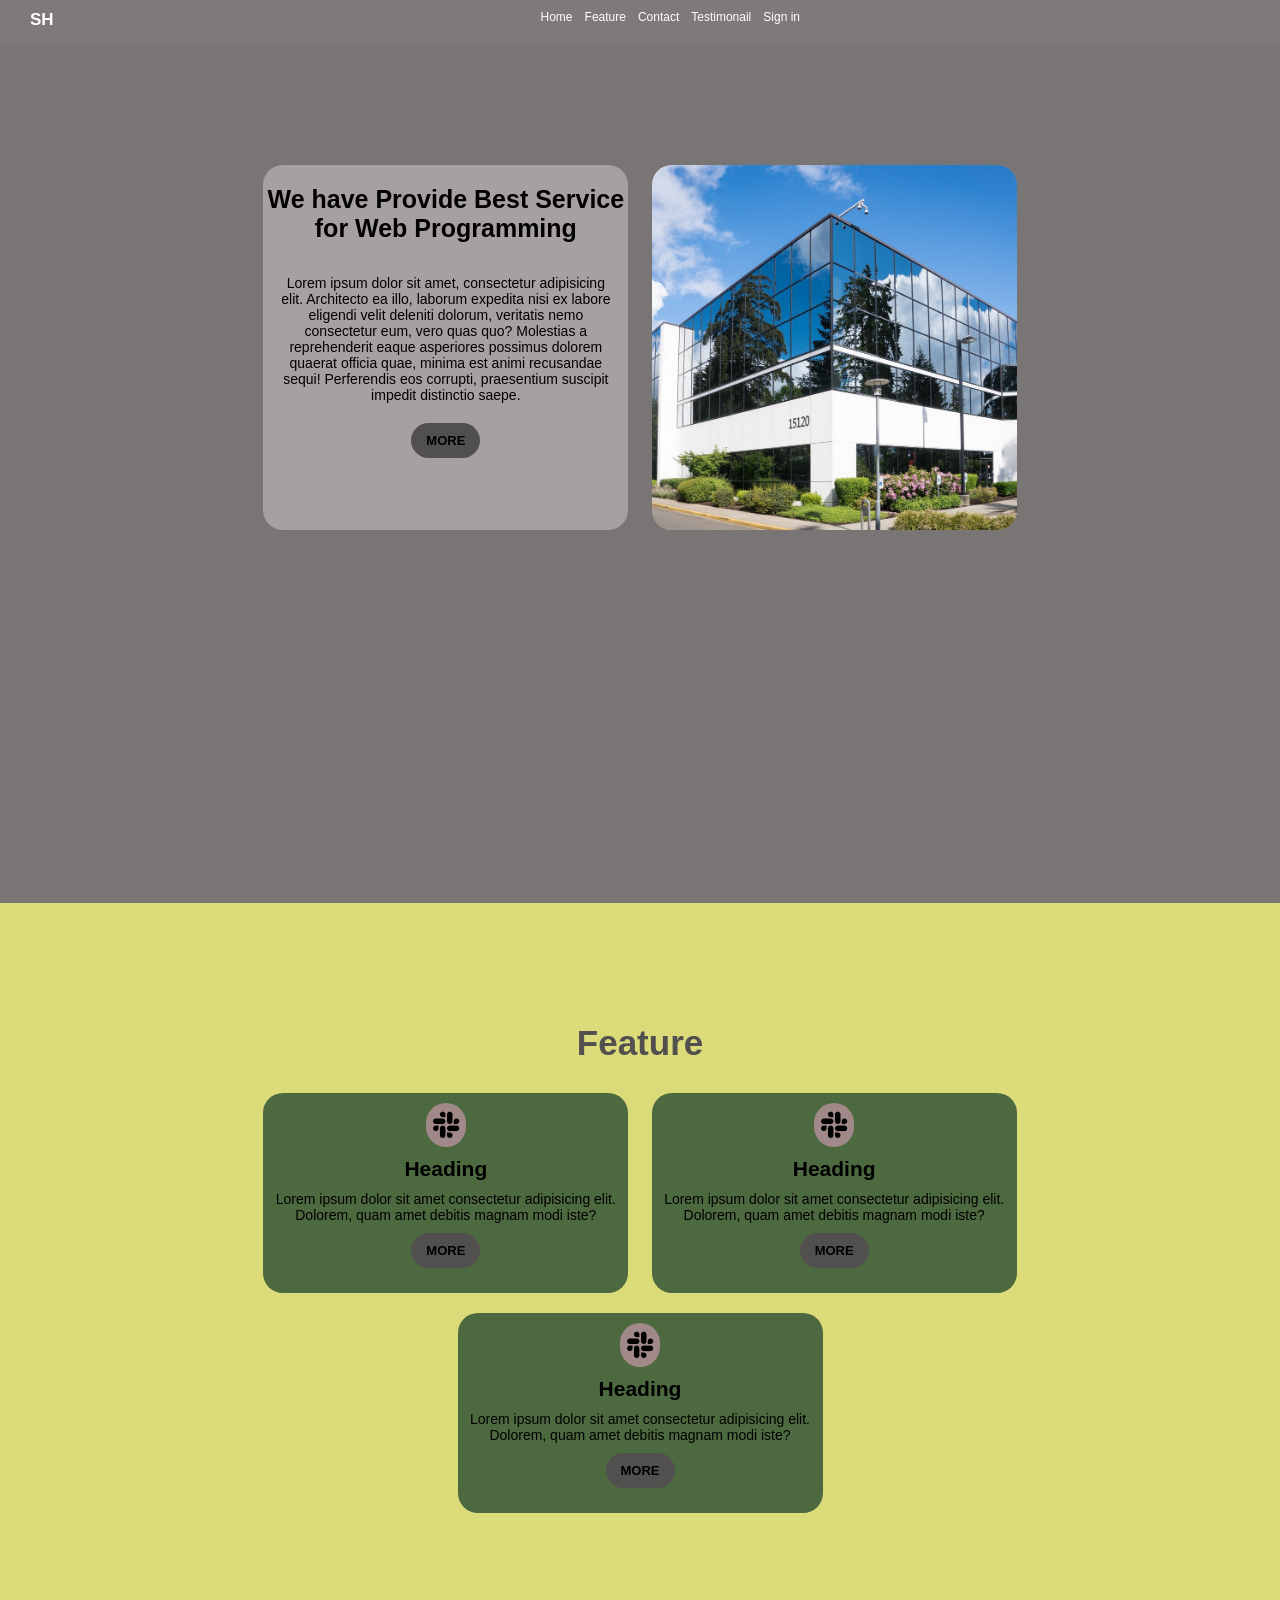
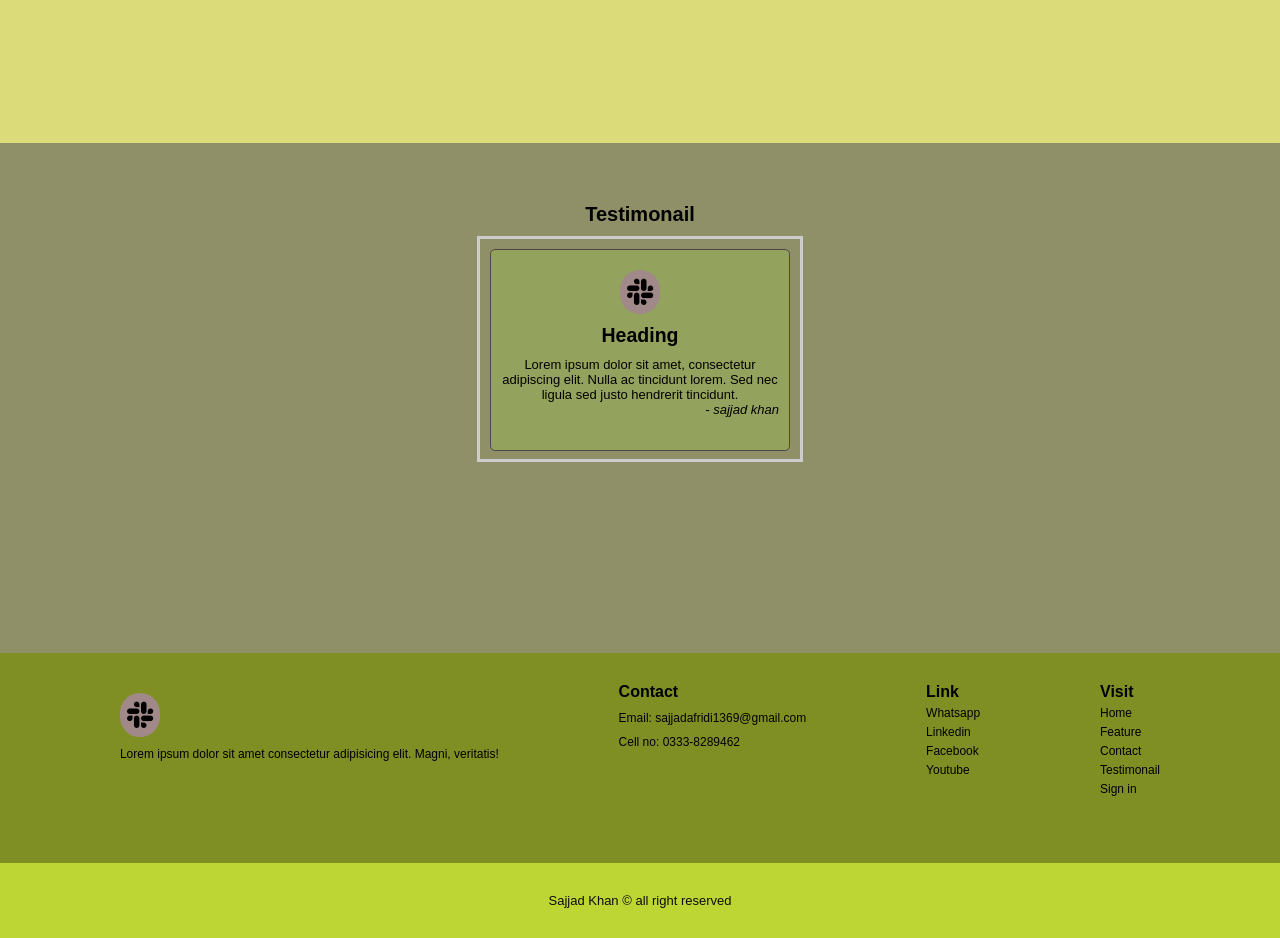
==== commit 20c06232: "change" ====
--- a/index.html
+++ b/index.html
@@ -28,30 +28,30 @@
 
     <section class="home-contant" id="home">
         <div class="home-container container">
-            <div class="text-box1">
+            <div class="test text-box1">
                 <h2 class="text-h2">We have Provide Best Service for Web Programming </h2>
                 <p class="text-p">Lorem ipsum dolor sit amet, consectetur adipisicing elit. Architecto ea illo, laborum expedita nisi ex labore eligendi velit deleniti dolorum, veritatis nemo consectetur eum, vero quas quo? Molestias a reprehenderit eaque asperiores possimus dolorem quaerat officia quae, minima est animi recusandae sequi! Perferendis eos corrupti, praesentium suscipit impedit distinctio saepe.</p>
                 <a href="" class="btn btn-primary uppercase">More</a>
-            </div>
-            <div class="image-box">
+             </div>
+            <div class="test image-box">
                 <img src="./image/image2.jpg" alt="">
             </div>
         </div>
     </section>
-
+    <!-- feature style  -->
     <section class="feature" id="Feature">
         <h2 class="f-h2"> Feature</h2>
         <div class="feature-container container">
             <div class="text-box">
                 <i class="fa-brands fa-slack icon-size"></i>
                 <h2 class="t-h2">Heading</h2>
-                <p class="t-p">Lorem ipsum dolor sit amet consectetur adipisicing elit. Commodi nemo architecto voluptas quasi nulla necessitatibus.</p>
+                <p class="t-p">Lorem ipsum dolor sit amet consectetur adipisicing elit. Dolorem, quam amet debitis magnam modi iste?</p>
                 <a href="" class="btn uppercase">More</a>
             </div>
             <div class="text-box">
                 <i class="fa-brands fa-slack icon-size"></i>
                 <h2 class="t-h2">Heading</h2>
-                 <p class="t-p">Lorem ipsum dolor sit amet consectetur adipisicing elit. Molestias, ad non. In dicta dolore voluptatem?</p>
+                 <p class="t-p">Lorem ipsum dolor sit amet consectetur adipisicing elit. Dolorem, quam amet debitis magnam modi iste?</p>
                  <a href="" class="btn uppercase">More</a>
             </div>
             <div class="text-box">
--- a/CSS/style.css
+++ b/CSS/style.css
@@ -71,39 +71,45 @@
 
 .home-contant{
     background-color: #7a7575;
-    height: 75vh;
-    padding-top: 10rem;
+    height: 82vh;
+    padding-top: 12rem;
 }
 .home-container{
-    background-color: #a7a0a0;
-    display: flex;
-    column-gap: 5rem;
-}
-.text-box1{
-    width: 40%;
-    padding: 1rem;
+    display: flex;
+    justify-content: space-evenly;
+    flex-wrap: wrap;
+    min-height: 400px;
+}
+.test{
+    width: 365px;
+    height: 365px;
+   background-color: #a7a0a0;
+   border-radius: 20px;
+   margin-bottom: 2rem;
 }
 
 .text-h2{
-    font-size: 2rem;
+    padding: 2rem 0.4rem;
+    font-size: 2.5rem;
     text-align: center;
 }
 
 .text-p{
     font-size: 1.4rem;
     text-align: center;
-    padding: 1rem;
-}
-
-.btn{
-    display:block;
-    text-align: center;
+    padding: 1.2rem;
+    padding-bottom: 2rem;
+}
+.text-box1{
+    text-align: center;
+}
+
+ .btn{
+    display:inline-block;
     text-decoration: none;
-    font-size: 1rem;
+    font-size: 1.3rem;
     color: black;
     background-color: #524f4f;
-    width: 12%;
-    margin: auto;
     padding: 1rem 1.5rem;
     outline: none;
     cursor: pointer;
@@ -115,15 +121,13 @@
     color: #fff;
 }
 
-.image-box{
-    width: 55%;
-}
 
 img{
-    width: 250px;
-    height: 260px;
+    height: 365px;
     display: inline-block;
     width: 100%;
+    object-fit: cover;
+    border-radius: 20px;
 }
 
 /* ########## feature style ############ */
@@ -131,7 +135,7 @@
 .feature{
     padding-top: 12rem;
     background-color: rgba(216, 216, 107, 0.902);
-    height: 79vh;
+    height: 80vh;
 }
 .icon-size{
     font-size: 3rem;
@@ -143,20 +147,25 @@
 .f-h2{
     text-align: center;
     padding-bottom: 3rem;
-    font-size: 3rem;
+    font-size: 3.5rem;
     font-weight: 700;
     color: #524f4f;
 }
 
 .feature-container{
     display: flex;
-    text-align: center;
-    justify-content: center;
+    flex-wrap: wrap;
+    text-align: center;
+    justify-content: space-evenly;
     font-size: 1.4rem;
-    column-gap: 3rem;
+    min-height: 300px;
 }
 .text-box{
     background-color: #063022a9;
+    width: 365px;
+    height: 200px;
+    border-radius: 20px;
+    margin-bottom: 2rem;
 }
 .t-p{
     padding-bottom: 1rem;
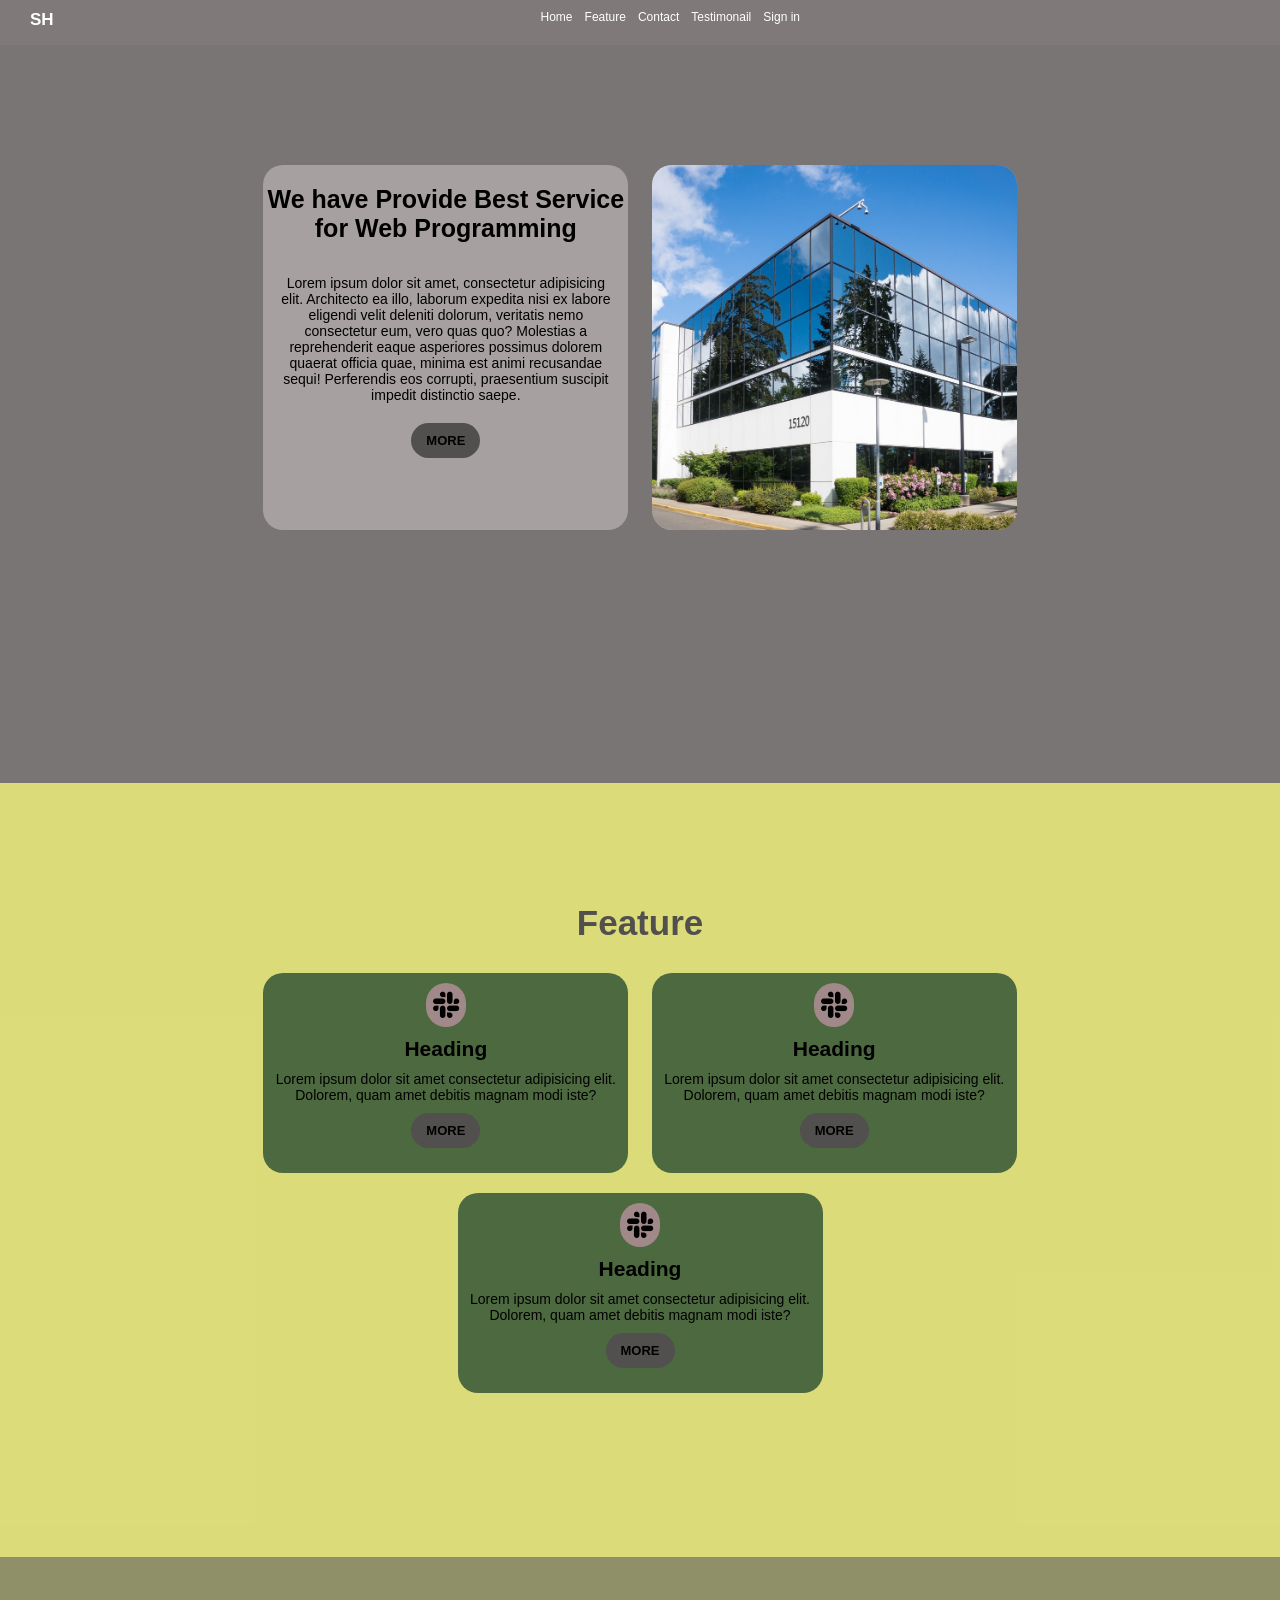
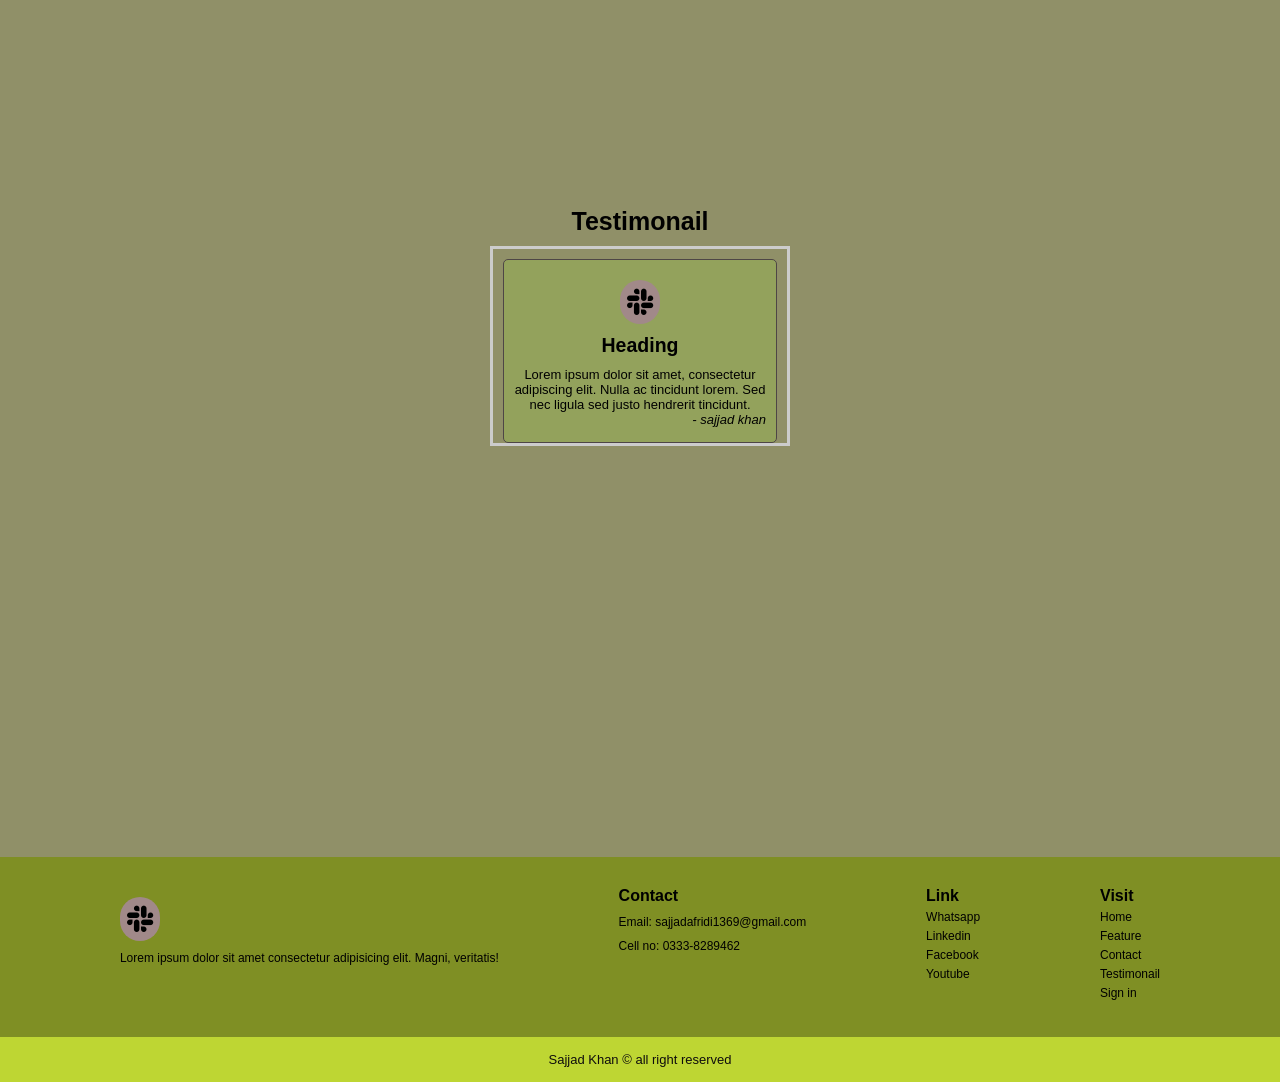
==== commit d2904f0e: "finish" ====
--- a/index.html
+++ b/index.html
@@ -62,6 +62,7 @@
             </div>
         </div>
     </section>
+    <!-- testimonail style  -->
       <section class="Testimonail" id="testimonail">
         <h2 class="testimo-h2">Testimonail</h2>
     <div class="testimonial-container">
--- a/CSS/style.css
+++ b/CSS/style.css
@@ -4,6 +4,7 @@
 *::before{
     padding: 0;
     margin: 0;
+    box-sizing: border-box;
 }
 html{
     font-size: 62.5%;
@@ -135,7 +136,7 @@
 .feature{
     padding-top: 12rem;
     background-color: rgba(216, 216, 107, 0.902);
-    height: 80vh;
+    height: 86vh;
 }
 .icon-size{
     font-size: 3rem;
@@ -180,12 +181,12 @@
 /* ############# testimonail style ############## */
 .Testimonail{
     background-color:  rgba(132, 132, 88, 0.902);
-    height: 50vh; 
-    padding-top: 6rem;
+    height: 100vh; 
+    padding-top: 25rem;
 }
 .testimo-h2{
     text-align: center;
-    font-size: 2rem;
+    font-size: 2.5rem;
     padding-bottom: 1rem;
 }
 .testimonial-container {
@@ -198,8 +199,7 @@
 }
 
 .testimonial-card {
-    /* width: 20px; */
-    height: 180px;
+    height: 184px;
     text-align: center;
     background-color: #93a25c;
     border: 1px solid #4e4646;
@@ -249,7 +249,7 @@
     text-align: center;
     font-size: 1.3rem;
     font-weight: 500;
-    padding: 3rem;
+    padding: 1.5rem;
     background-color: rgb(190, 214, 51);
     color: #0f0d0d;
 }
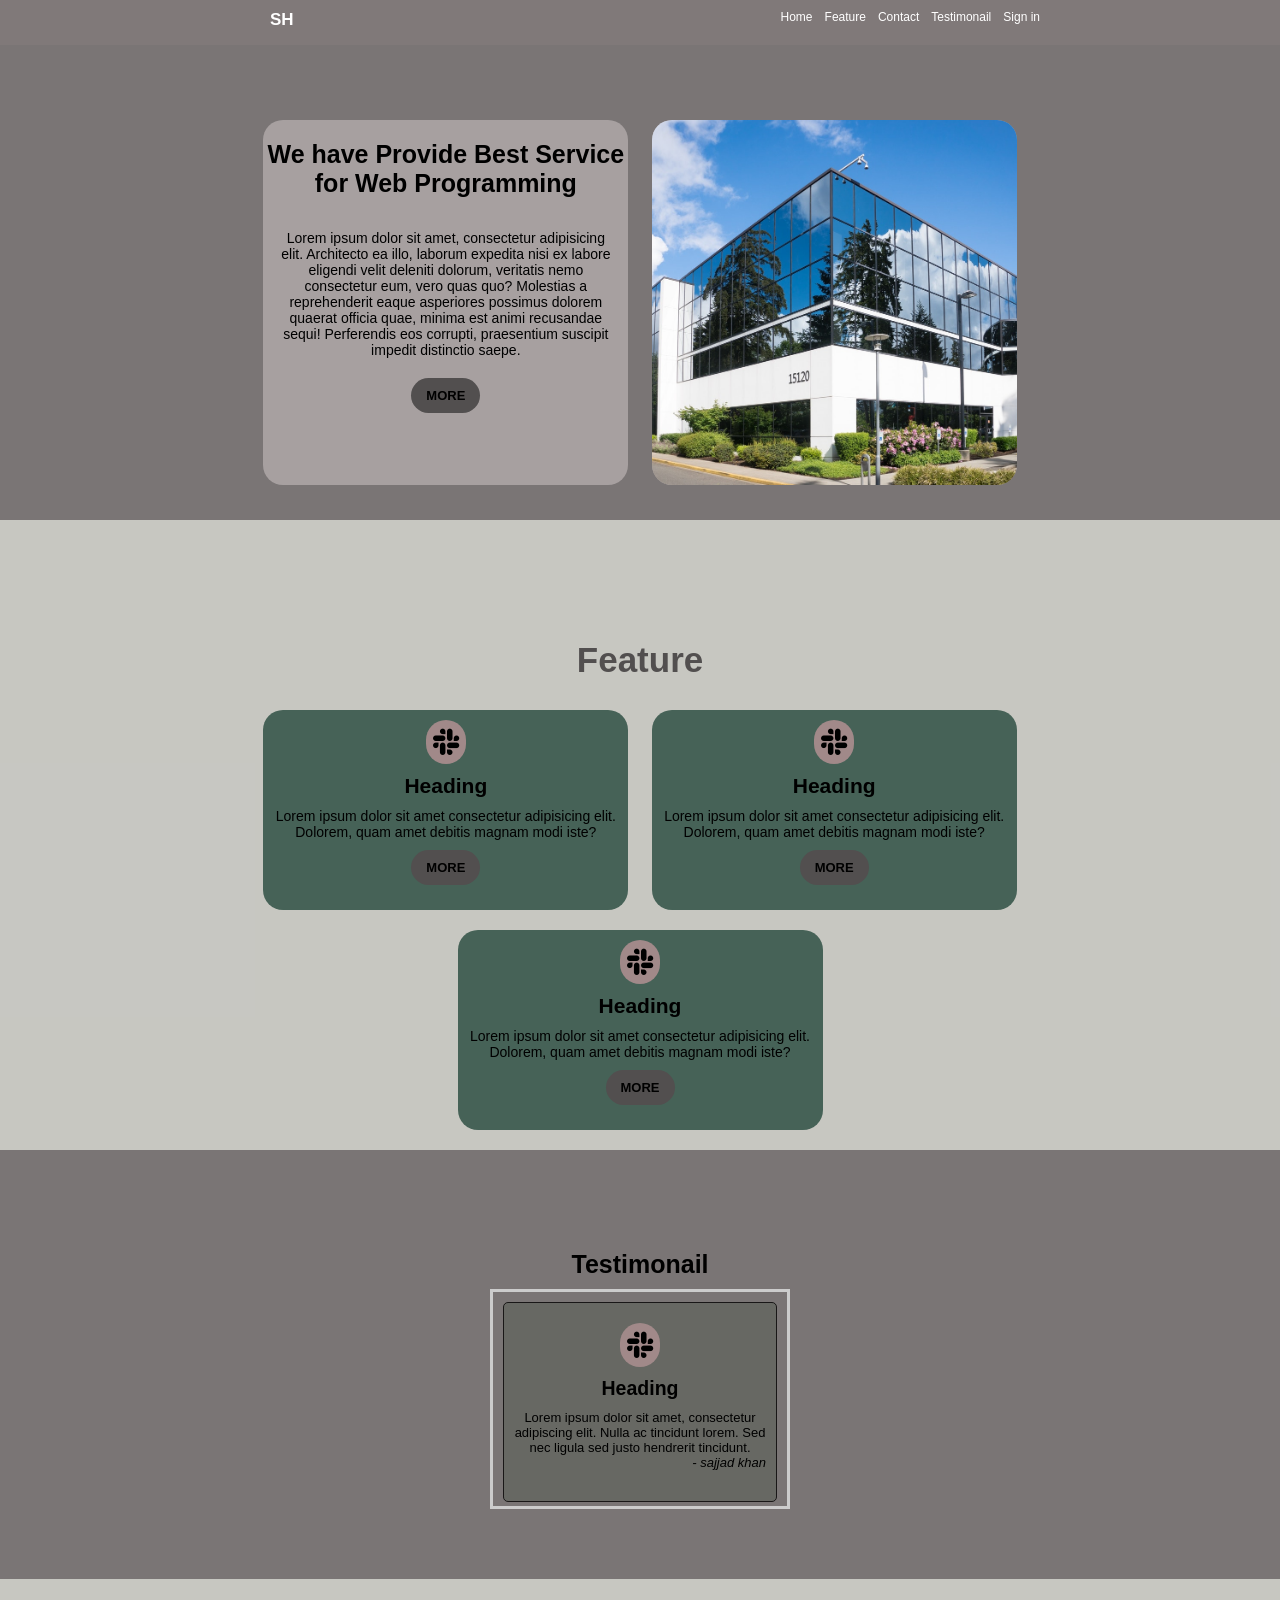
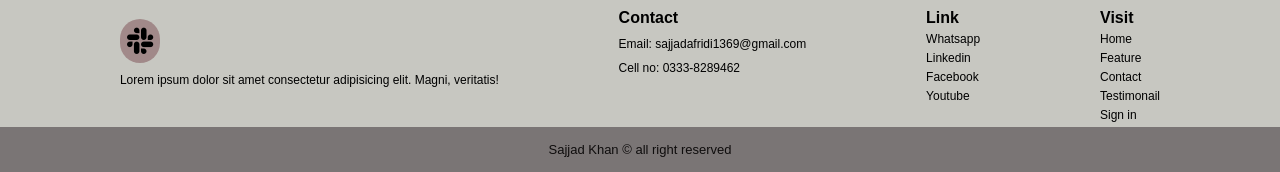
==== commit 5fea901b: "also changed" ====
--- a/index.html
+++ b/index.html
@@ -91,9 +91,9 @@
 
     <section class="Banner" id="Contact">
         <div class="Banner-container">
-            <div class="Banner-item">
-                <i class="fa-brands fa-slack icon-size"></i>
-                <p class="b-p">Lorem ipsum dolor sit amet consectetur adipisicing elit. Magni, veritatis!</p>
+            <div class="Banner-item banner">
+                <i class="fa-brands fa-slack icon-size p-icon"></i>
+                <p class="b-p B-p">Lorem ipsum dolor sit amet consectetur adipisicing elit. Magni, veritatis!</p>
             </div>
             <div class="Banner-item">
                 <h2 class="Banner-h2 l-v-h2">Contact</h2>
--- a/CSS/style.css
+++ b/CSS/style.css
@@ -52,12 +52,14 @@
 
 .nav-bar{
     background-color: #807979;
+    width: 100%;
+    z-index: 999;
+    position: fixed;
+}
+.nav-container{
+    display: flex;
+    justify-content: space-between;
     height: 45px;
-}
-.nav-container{
-    display: flex;
-    justify-content: space-between;
-    position: fixed;
 }
 
 .nav-ul{
@@ -72,7 +74,7 @@
 
 .home-contant{
     background-color: #7a7575;
-    height: 82vh;
+    /* max-height: 82vh; */
     padding-top: 12rem;
 }
 .home-container{
@@ -82,7 +84,7 @@
     min-height: 400px;
 }
 .test{
-    width: 365px;
+    max-width: 365px;
     height: 365px;
    background-color: #a7a0a0;
    border-radius: 20px;
@@ -135,8 +137,8 @@
 
 .feature{
     padding-top: 12rem;
-    background-color: rgba(216, 216, 107, 0.902);
-    height: 86vh;
+    background-color:  rgba(193, 193, 187, 0.902);
+    /* height: 86vh; */
 }
 .icon-size{
     font-size: 3rem;
@@ -180,9 +182,10 @@
 
 /* ############# testimonail style ############## */
 .Testimonail{
-    background-color:  rgba(132, 132, 88, 0.902);
-    height: 100vh; 
-    padding-top: 25rem;
+     background-color: #7a7575;
+    /* height: 100vh;  */
+    padding-top: 10em;
+    padding-bottom: 7rem;
 }
 .testimo-h2{
     text-align: center;
@@ -191,18 +194,18 @@
 }
 .testimonial-container {
     margin: auto;
-    width: 300px; /* Adjust the width as needed */
-    height: 200px; /* Adjust the height as needed */
+    height: 220px; /*Adjust the height as needed  */
+    max-width: 300px; /*Adjust the width as needed */   
     overflow-y: scroll;
     border: 3px solid #ccc;
     padding: 1rem;
 }
 
 .testimonial-card {
-    height: 184px;
-    text-align: center;
-    background-color: #93a25c;
-    border: 1px solid #4e4646;
+    height: 200px;
+    text-align: center;
+    background-color: #676863;
+    border: 1px solid #191717;
     border-radius: 5px;
     margin-bottom: 10px;
     padding: 10px;
@@ -218,12 +221,12 @@
 /* ############## banner style ############ */
 .Banner-container{
     display: flex;
+    flex-wrap: wrap;
     justify-content: center;
     justify-content: space-evenly;
-    /* margin-top: 5rem; */
     padding-top: 3rem;
-    height: 20vh;
-    background-color: rgb(127, 143, 36);
+    /* height: 20vh; */
+    background-color:  rgba(193, 193, 187, 0.902);
 
 }
 
@@ -250,6 +253,23 @@
     font-size: 1.3rem;
     font-weight: 500;
     padding: 1.5rem;
-    background-color: rgb(190, 214, 51);
+    background-color: #7a7575;
     color: #0f0d0d;
+}
+@media (max-width: 500px){
+    .B-p{
+        font-size: 1.2rem;
+        padding: 3rem 1rem;
+        text-align: center;
+    }
+    .p-icon{
+        margin: auto;
+    }
+    .banner{
+        text-align: center;
+    }
+    .Banner-container{
+        /* background-color:  rgba(175, 175, 65, 0.902); */
+    
+    }
 }
